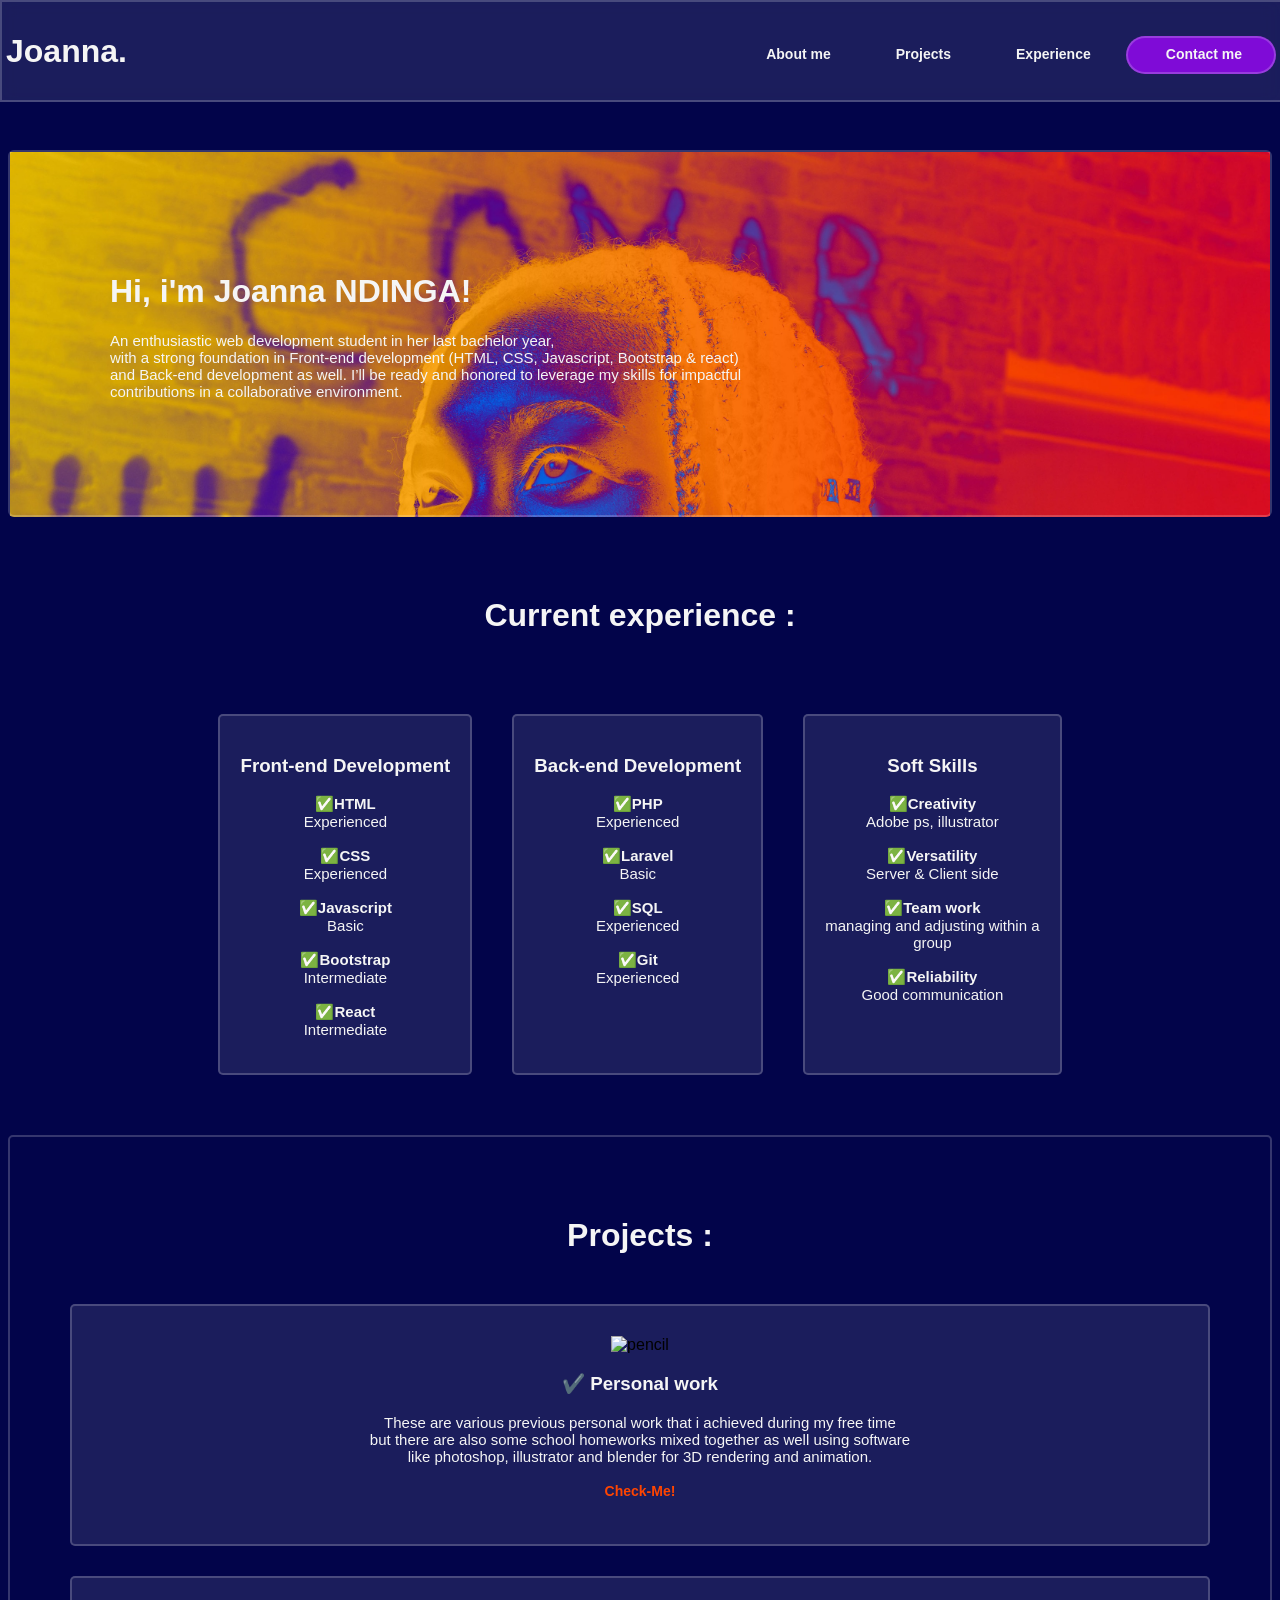
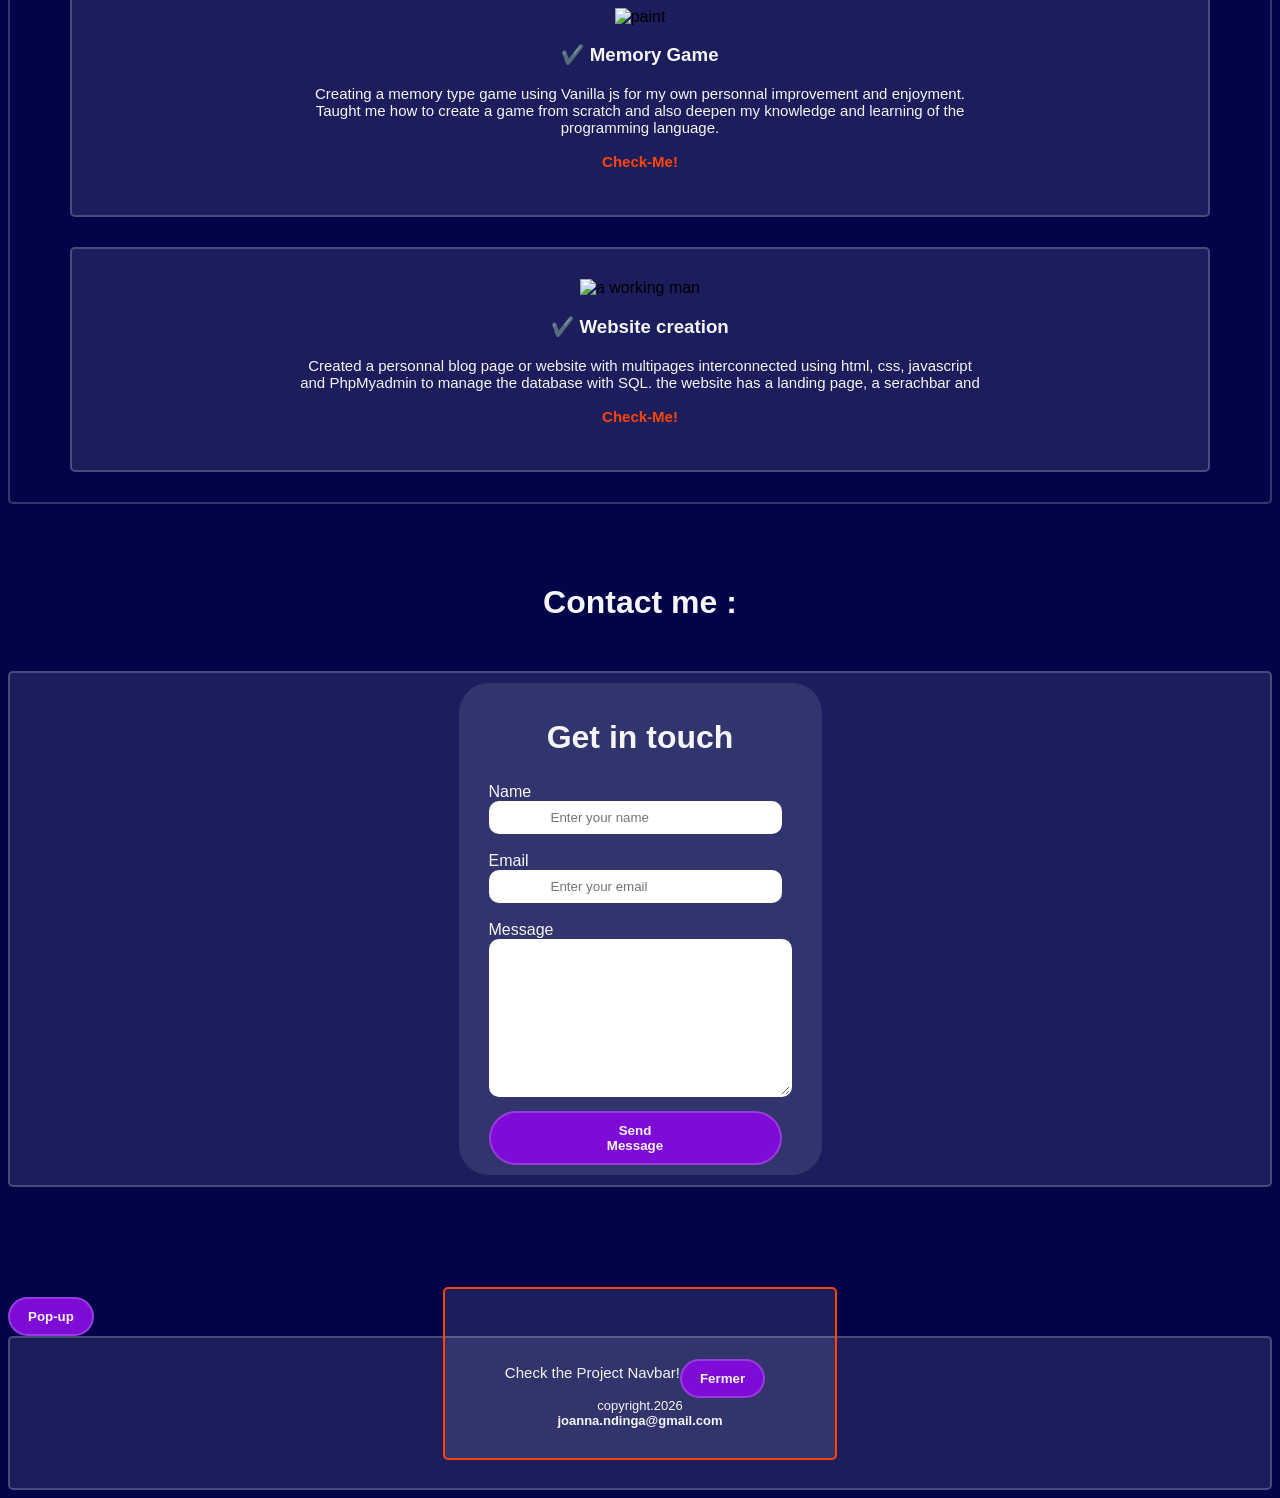
==== index.html @ c95861ff "new few changes" ====
<!DOCTYPE html>
<html>

<head>
<title>Portfolio</title>
<link rel="stylesheet" href="style.css">
<meta charset="UTF-8" />
<link href="styles.css" rel="stylesheet">
<link rel="icon" href="/images/favicon.png">
<meta name="viewport" content="width=device-width, initial-scale=1">
</head>

<body>
<script src="script.js"></script>

<header id="profil">
<section>
<h1><strong>Joanna.</strong><h1>

</section>
<nav class="topmenu">
<a href="#about-me" class="nav-link">About me</a>


<a href="/projects.html" class="nav-link">Projects</a>


<a href="#skills" class="nav-link">Experience</a>

<button><a href="#recommendation" class="nav-link">Contact me</a></button>
</nav>
</header>

<main id="about-me">
<h1>Hi, i'm Joanna <strong>NDINGA</strong>!</h1>
<p>An enthusiastic web development student in her last bachelor year,<br>
with a strong foundation in Front-end development (HTML, CSS, Javascript, Bootstrap & react)<br>
and Back-end development as well. I’ll be ready and honored to leverage my skills for impactful<br>
contributions in a collaborative environment.
</p>
</main>

<h2>Current experience :</h2>
<div id="skills">
<section class="skills-tag">
<h3>Front-end Development</h3>
<p>
    <span>✅<strong>HTML</strong></span><br>Experienced<br>
    <br><span>✅<strong>CSS</strong></span><br>Experienced<br>
    <br><span>✅<strong>Javascript</strong></span><br>Basic<br>
    <br><span>✅<strong>Bootstrap</strong></span><br>Intermediate<br>
    <br><span>✅<strong>React</strong></span><br>Intermediate
</p>
</section>

<section class="skills-tag">
<h3>Back-end Development</h3>
<p>
    <span>✅<strong>PHP</strong></span><br>Experienced<br>
    <br><span>✅<strong>Laravel</strong></span><br>Basic<br>
    <br><span>✅<strong>SQL</strong></span><br>Experienced<br>
    <br><span>✅<strong>Git</strong></span><br>Experienced
</p>
</section>

<section id="skills-tag" class="skills-tag">
    <h3>Soft Skills</h3>
    <p>
        <span>✅<strong>Creativity</strong></span><br>Adobe ps, illustrator<br>
        <br><span>✅<strong>Versatility</strong></span><br>Server & Client side<br>
        <br><span>✅<strong>Team work</strong></span><br>managing and adjusting within a<br> group<br>
        <br><span>✅<strong>Reliability</strong></span><br>Good communication
    </p>
</section>
</div>

<div id="projects">
<h2>Projects :</h2>
<section class="cards">
    <div class="front"></div>
<img src="https://img.icons8.com/?size=100&id=103819&format=png&color=000000" alt="pencil">
<h3>✔️ Personal work</h3>
<p>These are various previous personal work that i achieved during my free time<br>
but there are also some school homeworks mixed together as well using software<br>
like photoshop, illustrator and blender for 3D rendering and animation.<br>
<br><a href="projects.html"><span style="color: orangered; font-weight: bold;">Check-Me!</span></a></p>
</section>

<section class="cards">
    <div class="front"></div>
<img src="https://img.icons8.com/?size=100&id=43435&format=png&color=000000" alt="paint">
<h3>✔️ Memory Game</h3>
<p>Creating a memory type game using Vanilla js for my own personnal improvement and enjoyment.<br>
Taught me how to create a game from scratch and also deepen my knowledge and learning of the<br>
programming language.<br>
<br><span style="color: orangered; font-weight: bold;">Check-Me!</span></p>
</section>

<section class="cards">
    <div class="front"></div>
<img src="https://img.icons8.com/?size=100&id=104115&format=png&color=000000" alt="a working man">
<h3>✔️ Website creation</h3>
<p>Created a personnal blog page or website with multipages interconnected using html, css, javascript<br>
and PhpMyadmin to manage the database with SQL. the website has a landing page, a serachbar and<br>
<br><span style="color: orangered; font-weight: bold;">Check-Me!</span></p>
</section>
</div>


<h2>Contact me :</h2>
<div id="recommendation">
<section class="recommendation-tag">
    <form method="POST" action=" https://formsubmit.co/joanna.ndinga@gmail.com">
         <h1>Get in touch</h1>
                <label class="label-1">Name</label><br>
                <input type="text" class="personal-info" name="personal-info" placeholder="Enter your name"
                required><br>
            
                <br><label class="label-1">Email </label><br>
                <input type="email" class="personal-info" name="personal-info" placeholder="Enter your email"
                required><br>
                <br>
                <label class="label-2">Message </label><br>
                <textarea id="text" cols="35" rows="10"></textarea>
                <br><button type="submit" class="btn">Send Message</button>
    </form>
</section>
</div>

<script src="script.js"></script>
<dialog id="recommend_btn">
<p>Check the Project Navbar!</p>
<button onclick="document.getElementById('recommend_btn').remove()">Fermer</button>
</dialog>
<button onclick="document.getElementById('recommend_btn').showModal()">Pop-up</button>
    </div>
</div>

<script src="script.js"></script>

    <footer>copyright.2026<br><strong>joanna.ndinga@gmail.com</strong></footer>
</body>
</html>
---- styles.css ----
/* Your styles here */

#profil {
  position:fixed;
  top: 0;
  left: 0;
  width: 100%;
  padding: 4px;
  display: flex;
  justify-content: space-between;
  align-items: center;
  z-index: 100;
  background-color: rgba(255, 255, 255, .1);
  border: 2px solid rgba(255, 255, 255, .2);
  font-family: "Quicksand", sans-serif;
  backdrop-filter: blur(8px);
}


button {
  border: none;
  border-radius: 8px;
  padding: 10px;
  background-color:  rgb(127, 11, 215);
  margin-right: 10px;
  transition: ease 1s;
}

button:hover {
  transform: scale(1.01);
  background-color: rgba(255, 255, 255, .1);
  border: 2px solid rgba(255, 255, 255, .2);
  color: orangered;
}

body {
  background-color: #02044a;
  box-sizing: border-box;
}

.topmenu {
  font-size: 18px;
  color: whitesmoke;
  text-decoration: none;
  margin-left: 35px;
  border-bottom: 2px solid transparent;
  box-sizing: border-box;
}

.topmenu button {
  padding: 8px 2px 10px 8px;
}

a {
  text-decoration: none;
  color: whitesmoke;
  font-weight: bold;
  font-family: "Quicksand", sans-serif;
  font-size: 14px;
  padding: 8px 30px 8px 30px;
  transition: ease-in 1s;
}

a:hover {
  color: orangered;
  text-decoration: none;
  font-weight: bold;
  transform: scale(1.05);
}

#header-img {
  padding-left: 5px;
  margin-bottom: -110px;
}

#about-me {
  color: whitesmoke;
  background-image: url(profile_image.jpeg);
  background-position: top center;
  background-repeat: no-repeat;
  background-size:cover;
  position: relative;
  border: 2px solid rgba(255, 255, 255, .2);
  padding: 100px;
  margin-top: 150px;
  border-radius: 6px;
  transition: ease 1s;
  box-sizing: border-box;
}

#about-me:hover {
  transform: scale(1.01);
  background-color:  rgba(255, 255, 255, .1);
  border: 1px solid white ;
}


h1 {
  font-family:"Quicksand", sans-serif;
  font-size: 32px;
  color: whitesmoke;
}

h2 {
  margin-top: 80px;
  margin-bottom: 50px;
  font-family:"Quicksand", sans-serif;
  font-size: 32px;
  text-align: center;
  color: whitesmoke;
}

p {
  font-family:"Quicksand", sans-serif;
  color: whitesmoke;
  font-size: 15px;
}


#recommendation {
  background-color: rgba(255, 255, 255, .1);
  border: 2px solid rgba(255, 255, 255, .2);
  border-radius: 5px;
  display: flex;
  justify-content: center;
  margin-bottom: 100px;
}

.recommendation-tag {
  justify-content: center;
  align-items: center;
  color: whitesmoke;
  background-color:  rgba(255, 255, 255, .1);
  padding: 10px 30px 10px 30px;
  margin: 10px 700px 10px 700px;
  border-radius: 30px;
  font-family: "Quicksand", sans-serif;
  transition: ease 1s;
}

.recommendation-tag:hover {
  transform: scale(1.01);
  background-color: rgba(255, 255, 255, .1);
  border: 1px solid orangered;
  backdrop-filter: blur(8px);
}

.recommendation-tag h1 {
  text-align: center;
}

.personal-info {
  border-radius: 10px;
  border:2px solid rgba(255, 255, 255, .2);
  padding: 7px 60px 7px 60px;
}

.personal-info:focus {
  background-color: plum;
}

#text {
  border:2px solid rgba(255, 255, 255, .2);
  border-radius: 10px;
}

#text:focus {
  background-color: plum;
}


.btn {
  border-radius: 30px;
  border:2px solid rgba(255, 255, 255, .2);
  padding: 10px 100px 10px 100px;
  margin-top: 10px;
  color: whitesmoke;
  font-weight: bold;
  background-color:  rgb(127, 11, 215);
  transition: ease-in 1s;
}

.btn:hover {
  cursor: pointer;
  transform: scale(1.01);
  background-color: rgba(255, 255, 255, .1);
  border: 2px solid rgba(255, 255, 255, .2);
  color: orangered;
}

.btn-select {
  margin: 50px 0 50px 0;
}


.recommendation-tag p {
  color: whitesmoke;
  font-family: "Quicksand", sans-serif;
  font-size: 14px;
}

#projects.cards {
  display: flex;
  font-family:"Quicksand", sans-serif;
  color: whitesmoke;
  font-size: 26px;
  margin-top: 10px;
  margin-bottom: 10px;
  font-weight: bold;
  text-align: center;
  text-decoration: underline 1px solid orangered;
}

.cards {
  background-color: rgba(255, 255, 255, .1);
  border: 2px solid rgba(255, 255, 255, .2);
  flex-wrap: wrap;
  justify-content: center;
  border-radius: 5px;
  padding: 30px 30px 30px 30px;
  margin: 30px 60px 30px 60px;
  transition: ease 1s;
}


.cards:hover {
  cursor: pointer;
  transform: scale(1.03);
  border: 1px solid orangered;
}


@media screen and (max-width: 700px) {
  .container, .top-menu, #about-me, #skills, #projects, footer {   
    flex-direction: wrap;
    box-sizing: border-box;
  }
}

@keyframes appear {
  from {
    opacity: 0;
    scale: 0.5;
  }
  to {
    opacity: 1;
    scale: 1;
  }
}

.view, .block {
  box-sizing: border-box;
}

#temp {
  text-align: center;
  background-color: rgba(255, 255, 255, .1);
  border: 1px solid rgba(255, 255, 255, .2);
  border-radius: 5px;
  padding: 30px;
  margin-top: auto;
}

.block {
  animation: appear 5s linear;
  animation-timeline: view();
  animation-range: entry 0% cover 40%;
  margin: 100px;
  padding: 5px;
}

#submit {
  border-radius: 5px;
  border: none;
  background-color: salmon;
  padding: 4px 20px 4px 20px;
  color: whitesmoke;
  font-weight: bold;
  margin: 20px 50px 20px 320px;
}

#submit:hover {
  background-color: #c299ff;
  cursor: pointer;
  border: 1px solid red;
  transform: scale(1.01);
  box-shadow: 1px 1px 6px 2px orangered;
  color: purple;
}

#projects {
  text-align: center;
  border: 2px solid rgba(255, 255, 255, .2);
  border-radius: 5px;
  margin-top: 30px;
  margin-bottom: 30px;
  font-family: "Quicksand", sans-serif;
}

#projects p {
  color: whitesmoke;
  font-size: 15px;
}

#projects h3 {
  color: whitesmoke;
}

#skills {
  display: flex;
  text-align: center;
  margin-bottom: 40px;
  margin-top: 60px;
  font-family: "Quicksand", sans-serif;
  color: whitesmoke;
  justify-content: center;
}

.skills-tag {
  flex-direction: wrap;
  justify-content: space-between;
  background-color:  rgba(255, 255, 255, .1);
  color: whitesmoke;
  font-family: "Quicksand", sans-serif;
  margin: 20px;
  padding: 20px;
  border: 2px solid rgba(255, 255, 255, .2);
  border-radius: 5px;
  transition: ease 1s;
}


.skills-tag:hover {
  cursor: pointer;
  backdrop-filter: blur(10px);
  border: 1px solid white;
  transform: scale(1.05);
  box-shadow: 3px 6px 6px 3px rgb(255, 69, 0);
}

.skills-tag h3 {
  color: whitesmoke;
  font-family: "Quicksand", sans-serif;
}

#openModal,button {
  cursor: pointer;
  border-radius: 30px;
  border:2px solid rgba(255, 255, 255, .2);
  padding: 10px 18px 10px 18px;
  margin-top: 10px;
  color: whitesmoke;
  font-weight: bold;
  background-color:  rgb(127, 11, 215);
}

#closeModal,button {
 cursor: pointer;
  border-radius: 30px;
  border:2px solid rgba(255, 255, 255, .2);
  padding: 10px 18px 10px 18px;
  margin-top: 10px;
  color: whitesmoke;
  font-weight: bold;
  background-color:  rgb(127, 11, 215);
}

.modal {
  position: fixed;
  opacity: 0;
  top: 0;
  left: 0;
  right: 0;
  bottom: 0;
  border: lightslategray;
  border-radius: 10px;
  background-color:rgba(255, 255, 255, .1);
  transition: all 0.3s ease-in-out;
  z-index: -1;
  display: flex;
  align-items: center;
  justify-content: center;
}

.inner-modal {
  text-align: center;
  color: white;
}

.modal.open {
  opacity: 1;
  z-index: 999;
}

footer {
  position: static;
  background-color: rgba(255, 255, 255, .1);
  border: 2px solid rgba(255, 255, 255, .2);
  border-radius: 5px;
  text-align: center;
  color: whitesmoke;
  font-family: "Quicksand", sans-serif;
  font-size: 13px;
  padding: 60px;
}

#recommend_btn {
  display: flex;
   position: fixed;
  justify-content: center;
  background-color: rgba(255, 255, 255, .1);
  border: 2px solid rgb(255, 69, 0);
  padding: 60px;
  border-radius: 5px;
  text-align: center;
  color: rgb(255, 69, 0);
  font-family: "Quicksand", sans-serif;
  font-size: 13px;
}

#recommend-btn p {
  color: rgb(255, 69, 0);
}
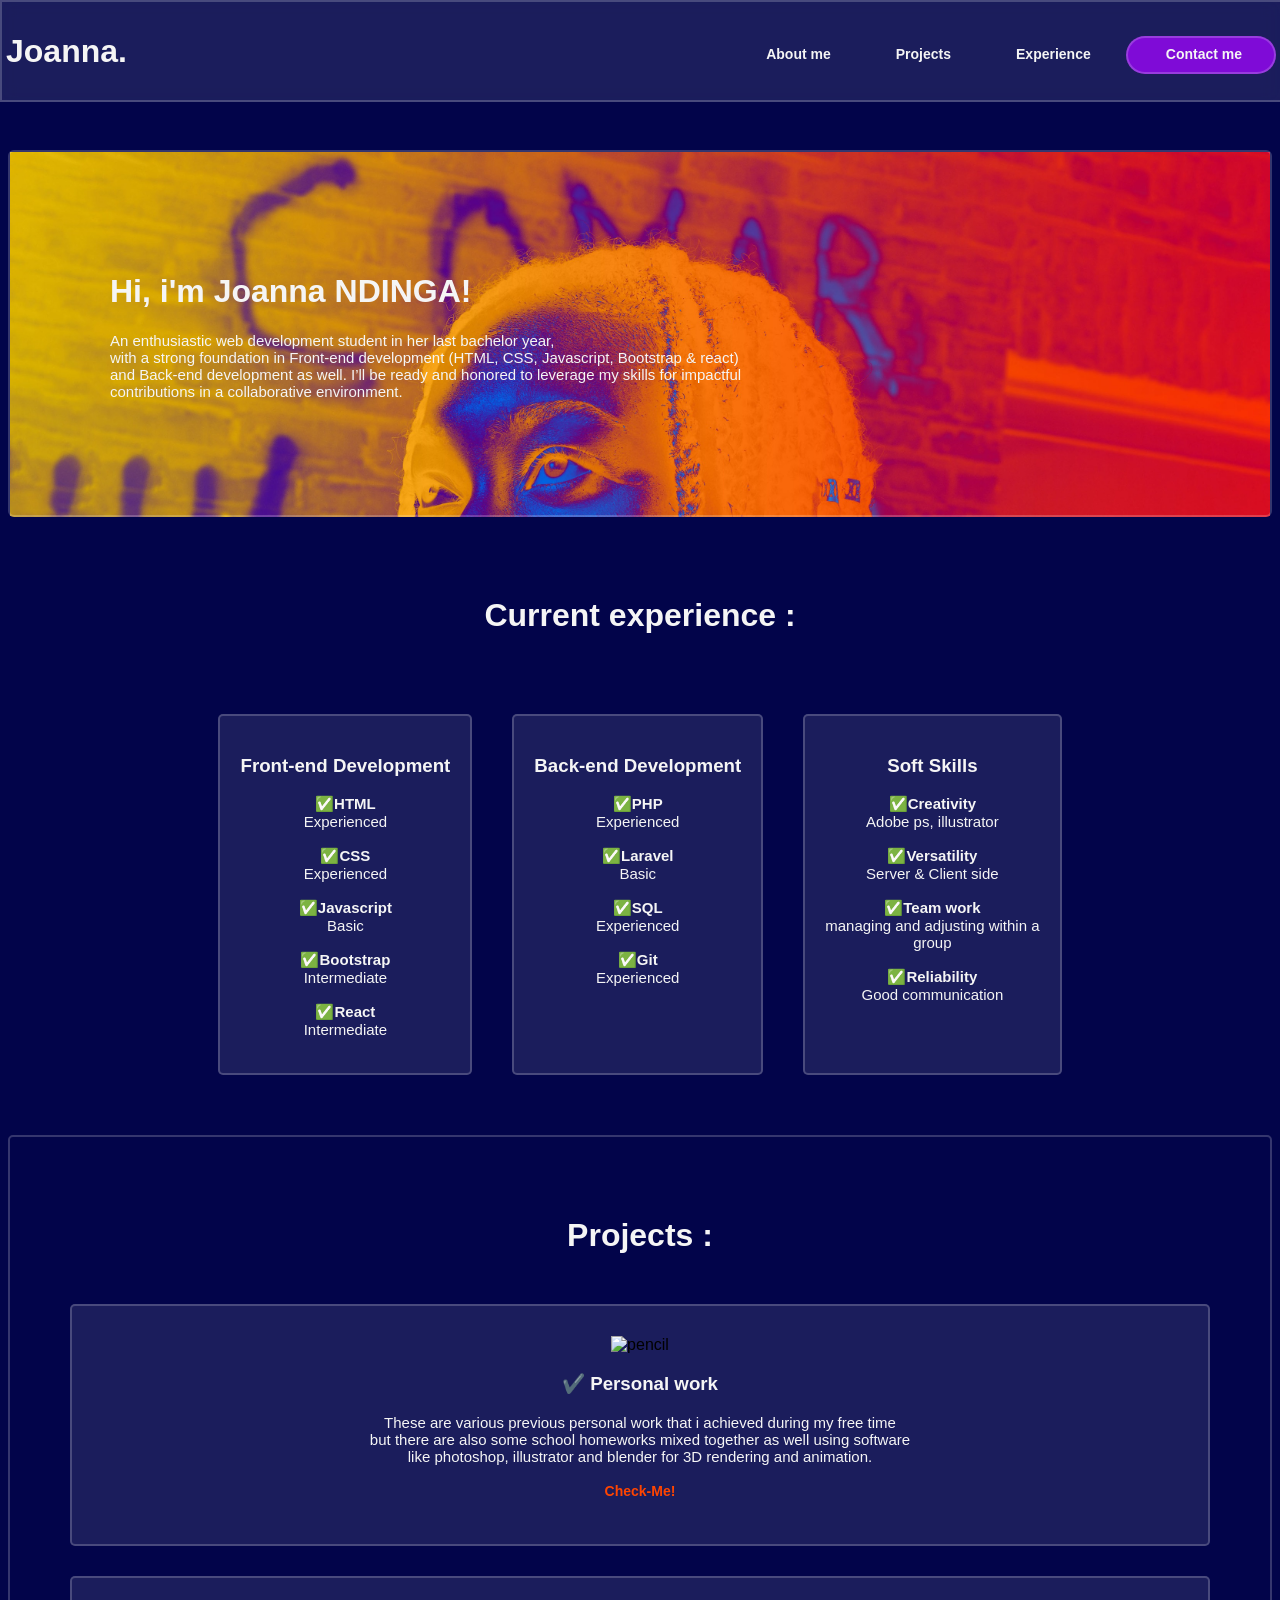
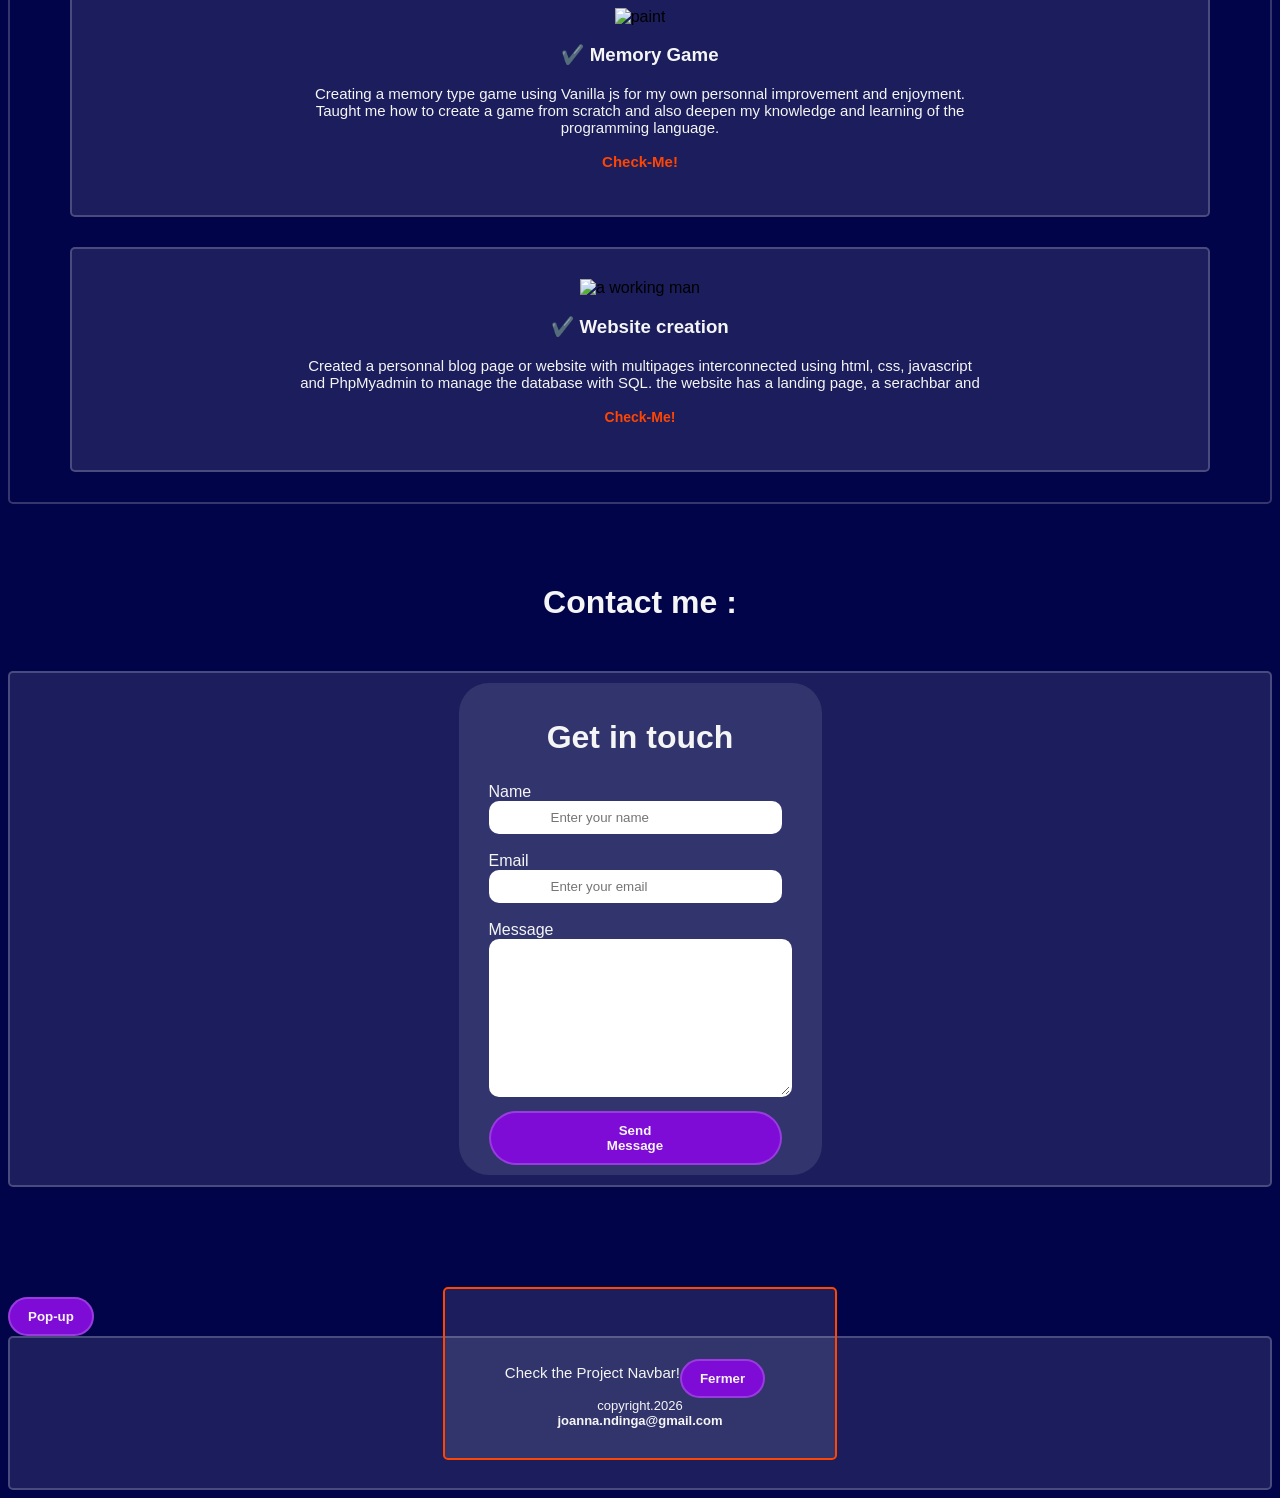
==== commit a14c11cf: "Update index.html" ====
--- a/index.html
+++ b/index.html
@@ -102,7 +102,7 @@
 <h3>✔️ Website creation</h3>
 <p>Created a personnal blog page or website with multipages interconnected using html, css, javascript<br>
 and PhpMyadmin to manage the database with SQL. the website has a landing page, a serachbar and<br>
-<br><span style="color: orangered; font-weight: bold;">Check-Me!</span></p>
+<br><a href="https://medical-website-1p76.vercel.app/"><span style="color: orangered; font-weight: bold;">Check-Me!</span></a></p>
 </section>
 </div>
 
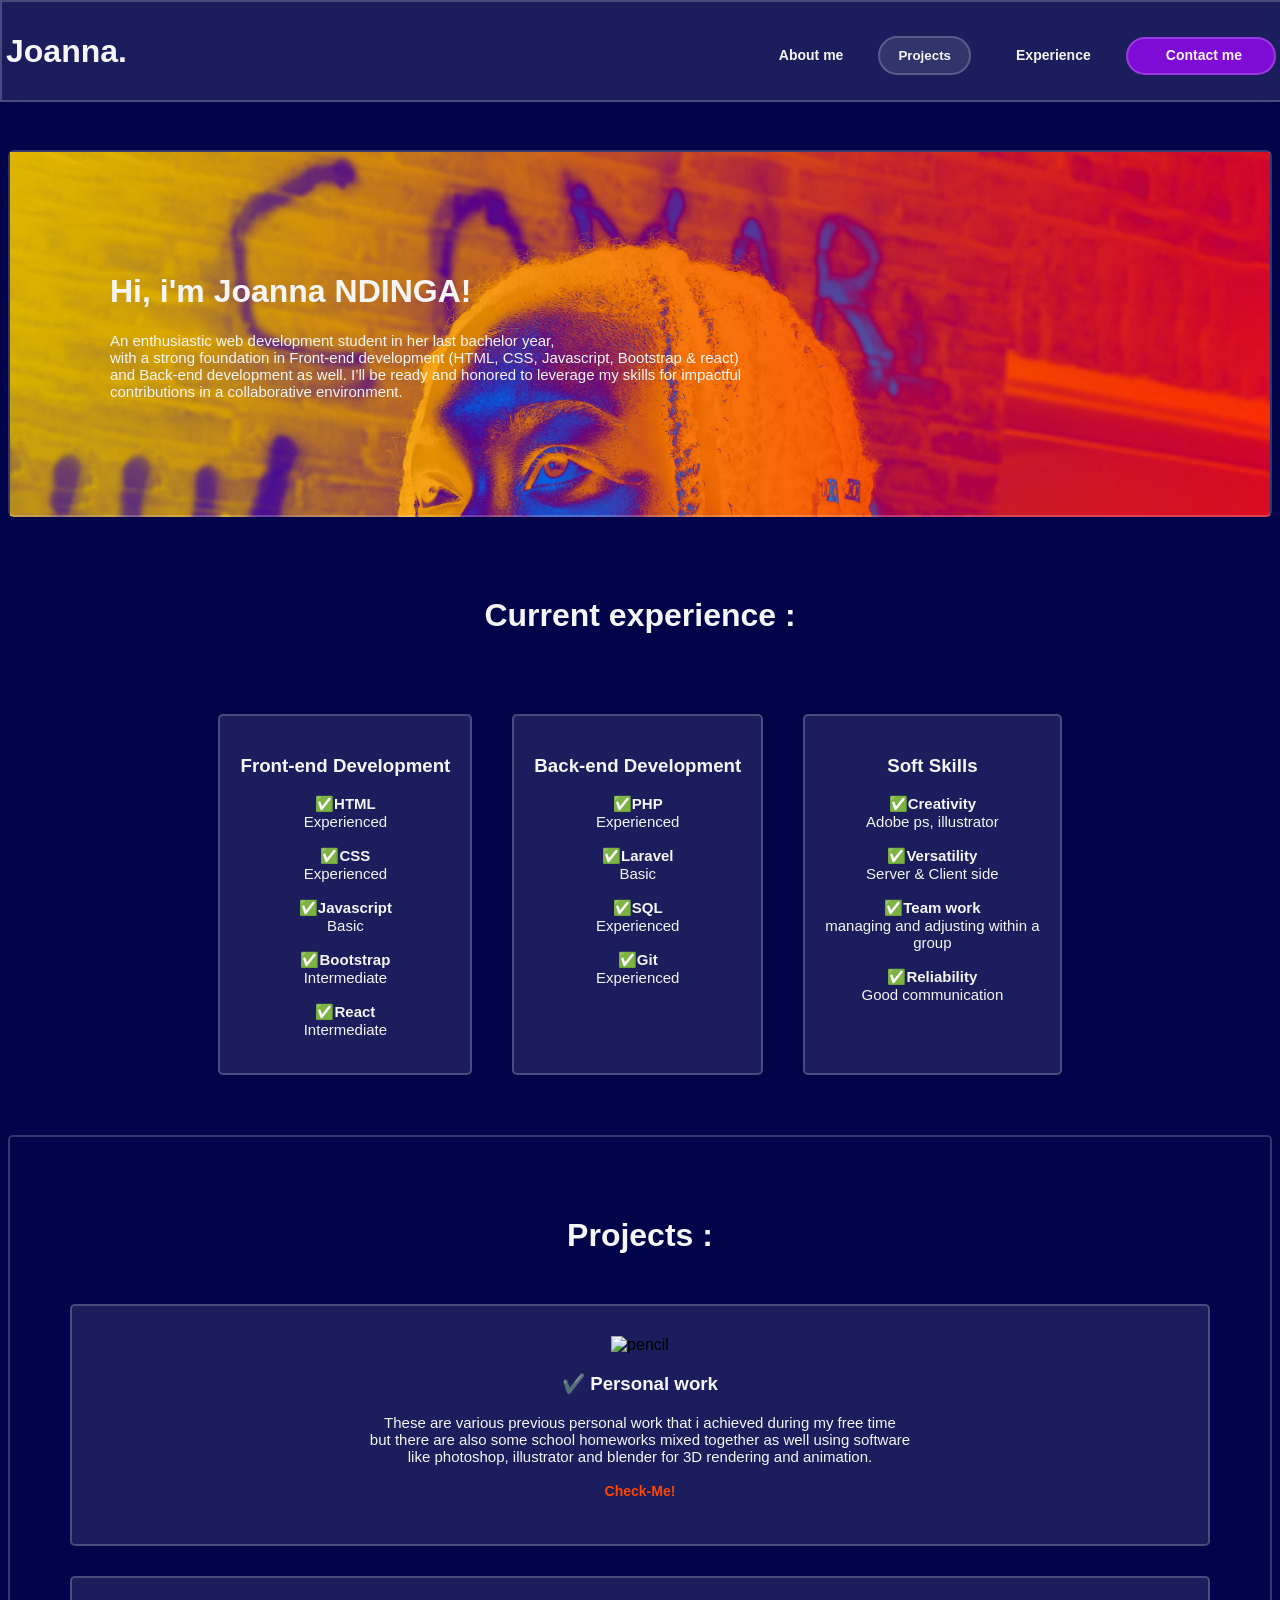
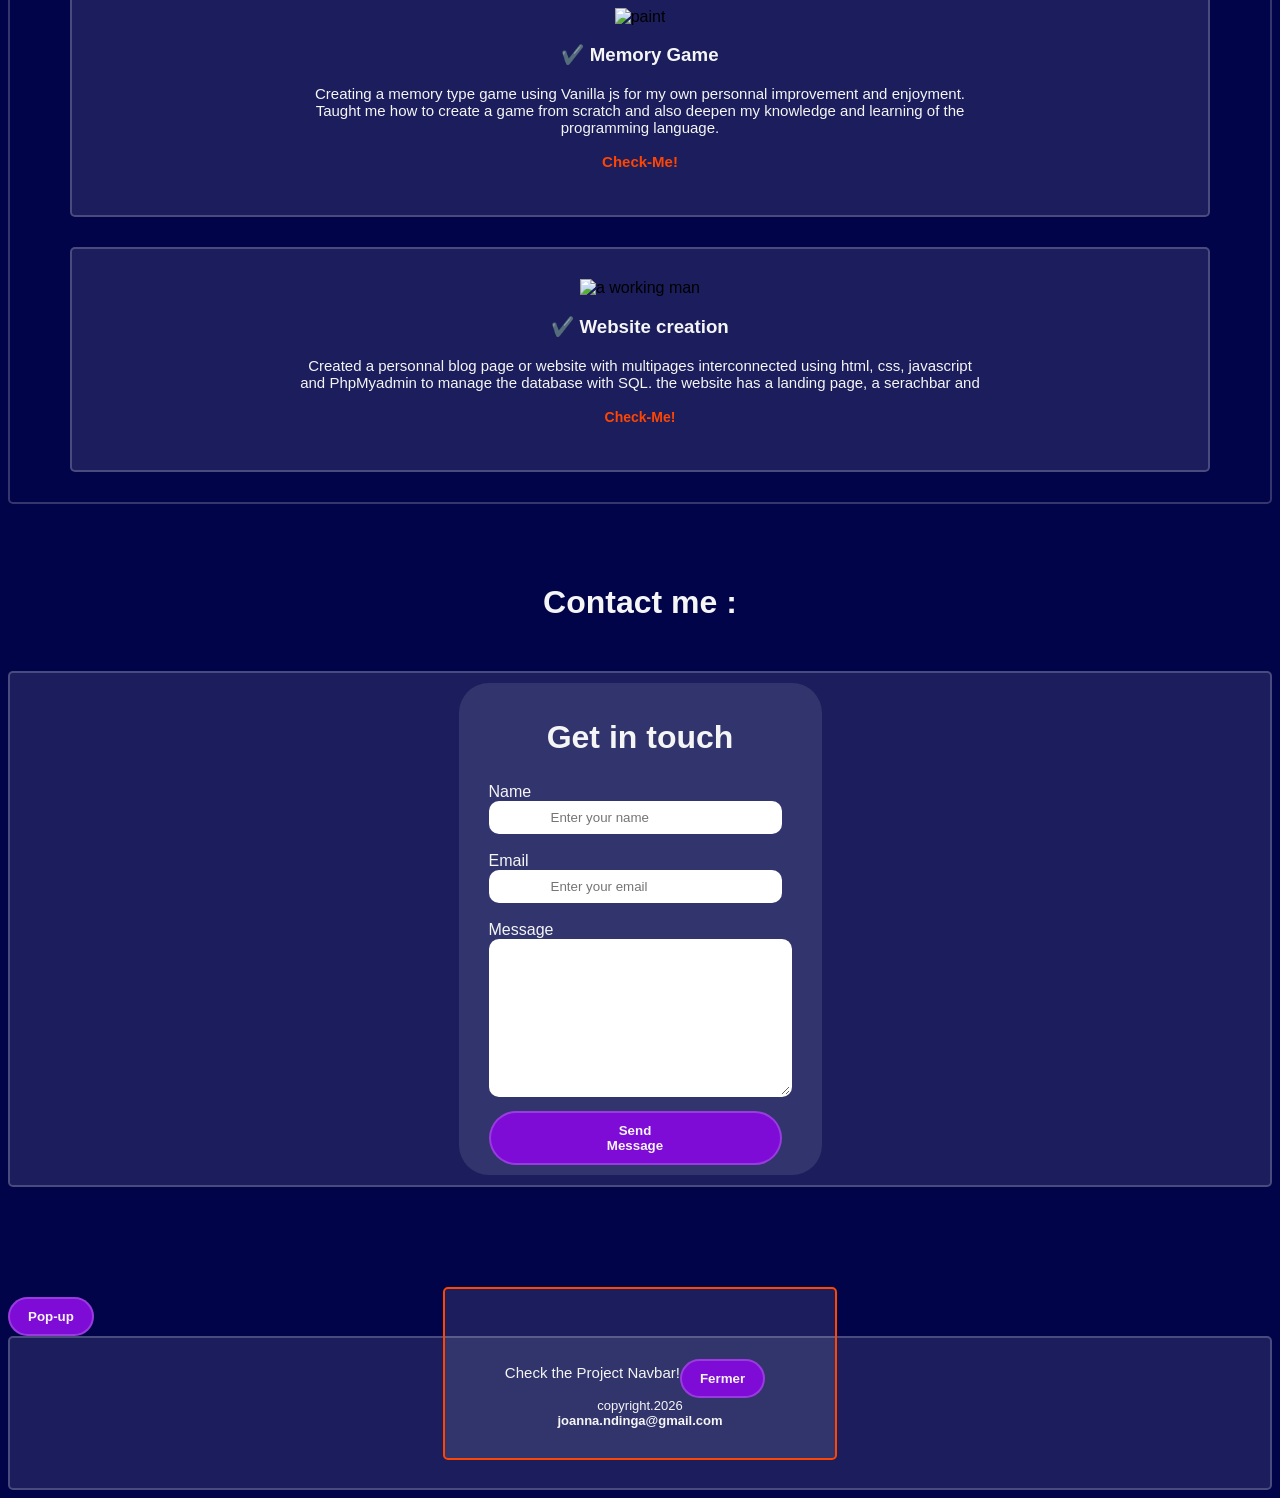
==== commit 6ab42bbe: "dropdown added" ====
--- a/index.html
+++ b/index.html
@@ -21,8 +21,13 @@
 <nav class="topmenu">
 <a href="#about-me" class="nav-link">About me</a>
 
-
-<a href="/projects.html" class="nav-link">Projects</a>
+<div class="dropdown">
+    <button class="bt">Projects</button>
+    <div class="topic">
+        <a href="/projects.html">Projects</a>
+        <a href="https://medical-website-1p76.vercel.app/">Websites</a>
+    </div>
+</div>
 
 
 <a href="#skills" class="nav-link">Experience</a>
--- a/styles.css
+++ b/styles.css
@@ -33,6 +33,50 @@
   color: orangered;
 }
 
+.dropdown {
+  display: inline-block;
+}
+
+.dropdown .bt {
+  justify-content: space-between;
+  flex-direction: wrap;
+  border-radius: 30px;
+  border:2px solid rgba(255, 255, 255, .2);
+  background-color: rgba(255, 255, 255, .1);
+  padding: 10px 18px 10px 18px;
+  color: whitesmoke;
+  font-weight: bold;
+  transition: ease-in 1s;
+}
+
+.dropdown a {
+  display: block;
+  color: whitesmoke;
+  padding: 10px 15px;
+}
+
+.dropdown .topic {
+  transform: scale(1.02);
+  display: none;
+  position: absolute;
+  background-color:  rgba(255, 255, 255, .1);
+  min-width: 100px;
+  box-shadow: 2px 2px 5px  rgba(255, 255, 255, .1);
+}
+
+.dropdown:hover .topic {
+  display: block;
+  transform: scale(1.02);
+}
+
+.dropdown:hover button {
+  background-color: rgba(255, 255, 255, .1);
+}
+
+.dropdown a:hover {
+  background-color: rgba(255, 255, 255, .1);
+}
+
 body {
   background-color: #02044a;
   box-sizing: border-box;
@@ -167,7 +211,6 @@
 #text:focus {
   background-color: plum;
 }
-
 
 .btn {
   border-radius: 30px;
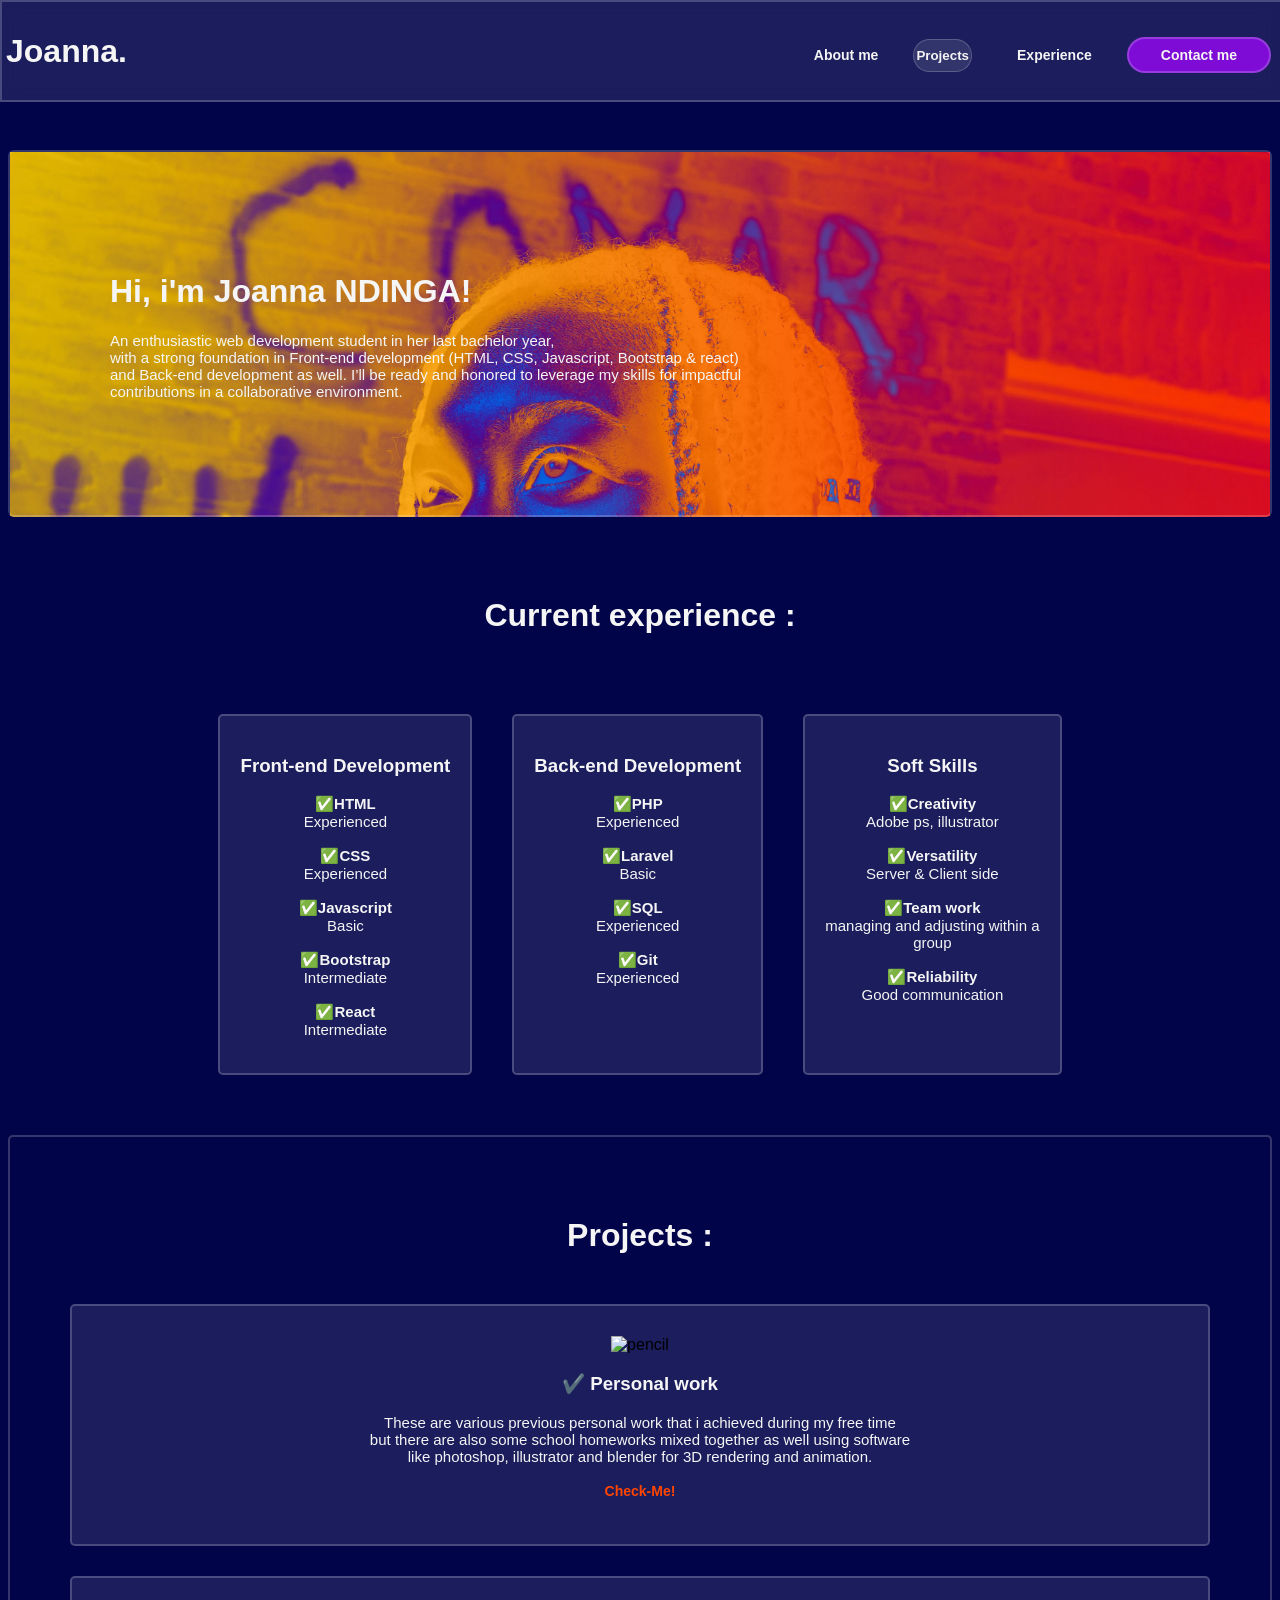
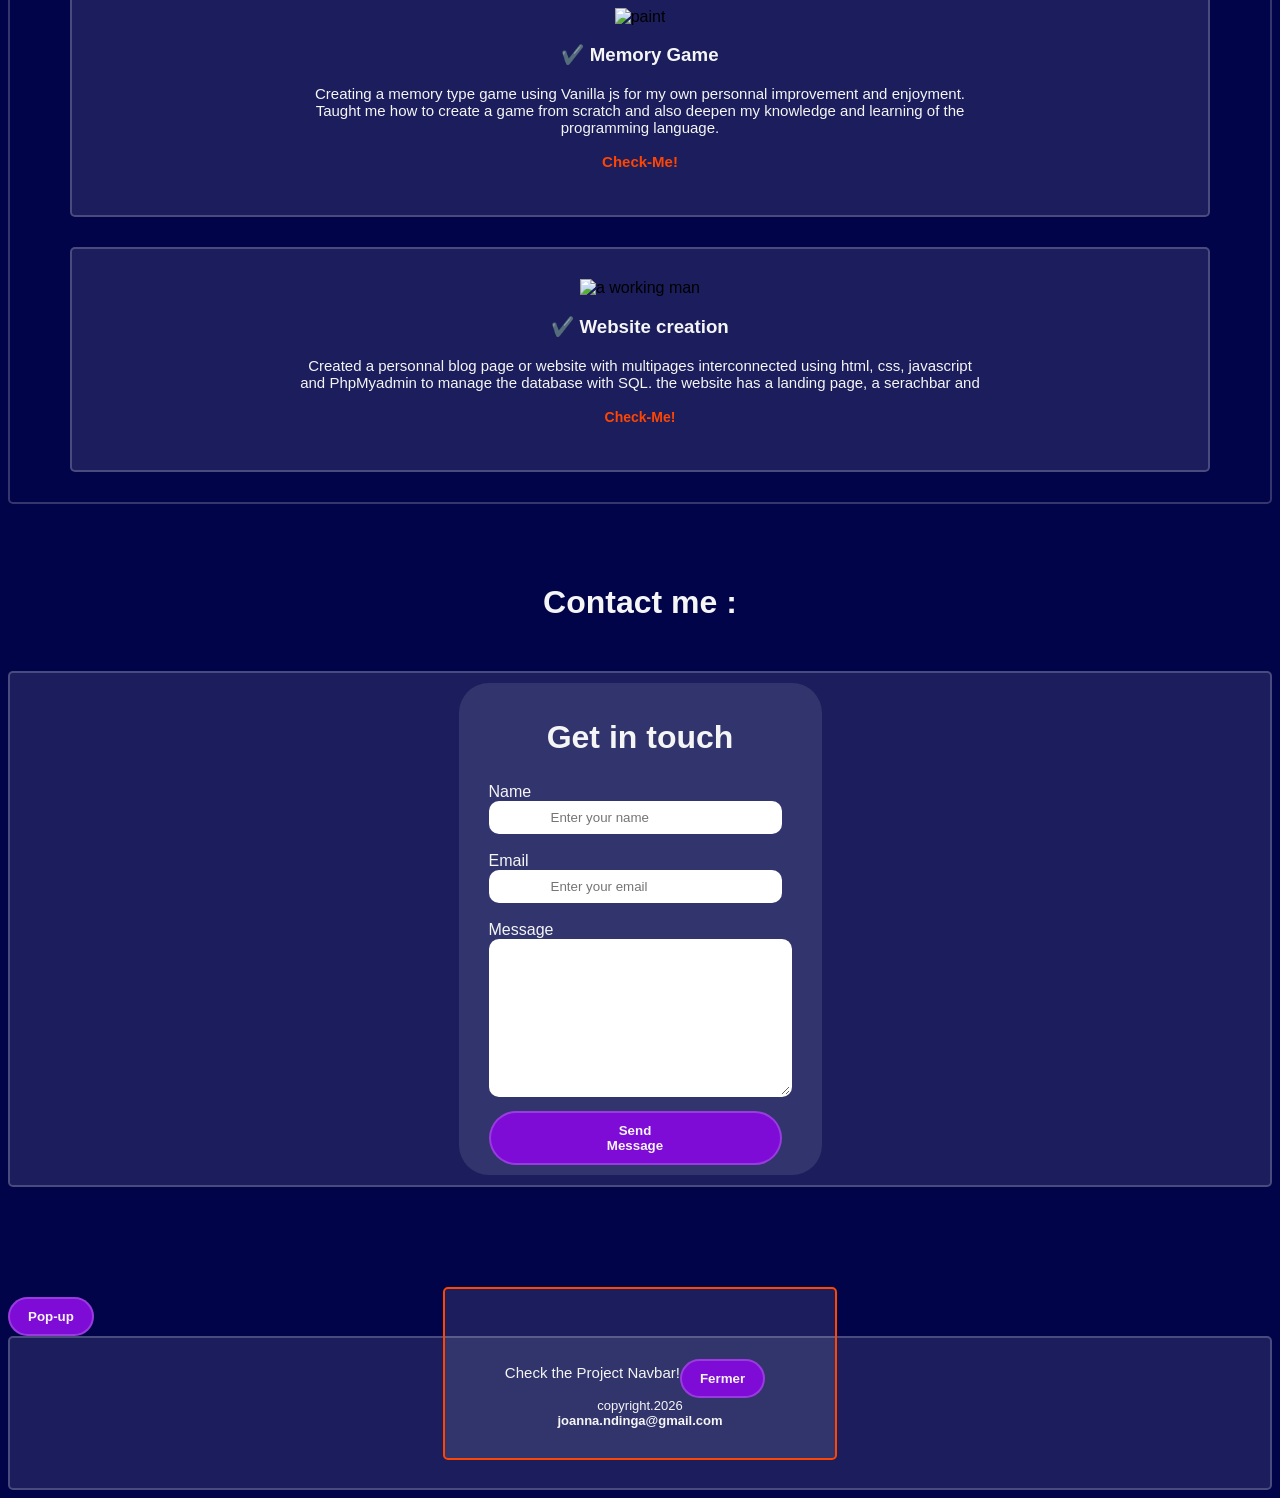
==== commit 558be4be: "Update index.html" ====
--- a/index.html
+++ b/index.html
@@ -25,7 +25,7 @@
     <button class="bt">Projects</button>
     <div class="topic">
         <a href="/projects.html">Projects</a>
-        <a href="https://medical-website-1p76.vercel.app/">Websites</a>
+        <a href="https://medical-website-1p76.vercel.app/"  target="_blank">Websites</a>
     </div>
 </div>
 
--- a/styles.css
+++ b/styles.css
@@ -38,12 +38,10 @@
 }
 
 .dropdown .bt {
-  justify-content: space-between;
   flex-direction: wrap;
   border-radius: 30px;
-  border:2px solid rgba(255, 255, 255, .2);
-  background-color: rgba(255, 255, 255, .1);
-  padding: 10px 18px 10px 18px;
+  border: 1px solid rgba(255, 255, 255, .2);
+  background-color: rgba(255, 255, 255, .1);
   color: whitesmoke;
   font-weight: bold;
   transition: ease-in 1s;
@@ -92,7 +90,7 @@
 }
 
 .topmenu button {
-  padding: 8px 2px 10px 8px;
+  padding: 8px 2px 8px 2px;
 }
 
 a {
@@ -273,12 +271,45 @@
 }
 
 
-@media screen and (max-width: 700px) {
-  .container, .top-menu, #about-me, #skills, #projects, footer {   
-    flex-direction: wrap;
+@media screen and (max-width: 940px) {
+  .container, #about-me, #projects, #skills, .skills-tag, footer, .block, 
+  .bt, button, .dropdown {   
+    flex-direction: column;
     box-sizing: border-box;
   }
 }
+
+@media screen and (max-width: 940px) {
+  .block img {
+    flex-direction: column;
+    box-sizing: border-box;
+  }
+}
+
+@media (max-width: 940px) {
+  .topmenu {
+    flex-direction: row;
+  }
+}
+
+@media (max-width: 940px) {
+  .dropdown .topic {
+    display: table-column;
+  }
+}
+
+@media (min-width: 300px) {
+  .topmenu {
+    padding: 5px;
+  }
+}
+
+@media (min-width: 300px) {
+  .block, .skills-tag {
+    box-sizing: border-box;
+  }
+}
+
 
 @keyframes appear {
   from {
@@ -463,4 +494,4 @@
 
 #recommend-btn p {
   color: rgb(255, 69, 0);
-}+}
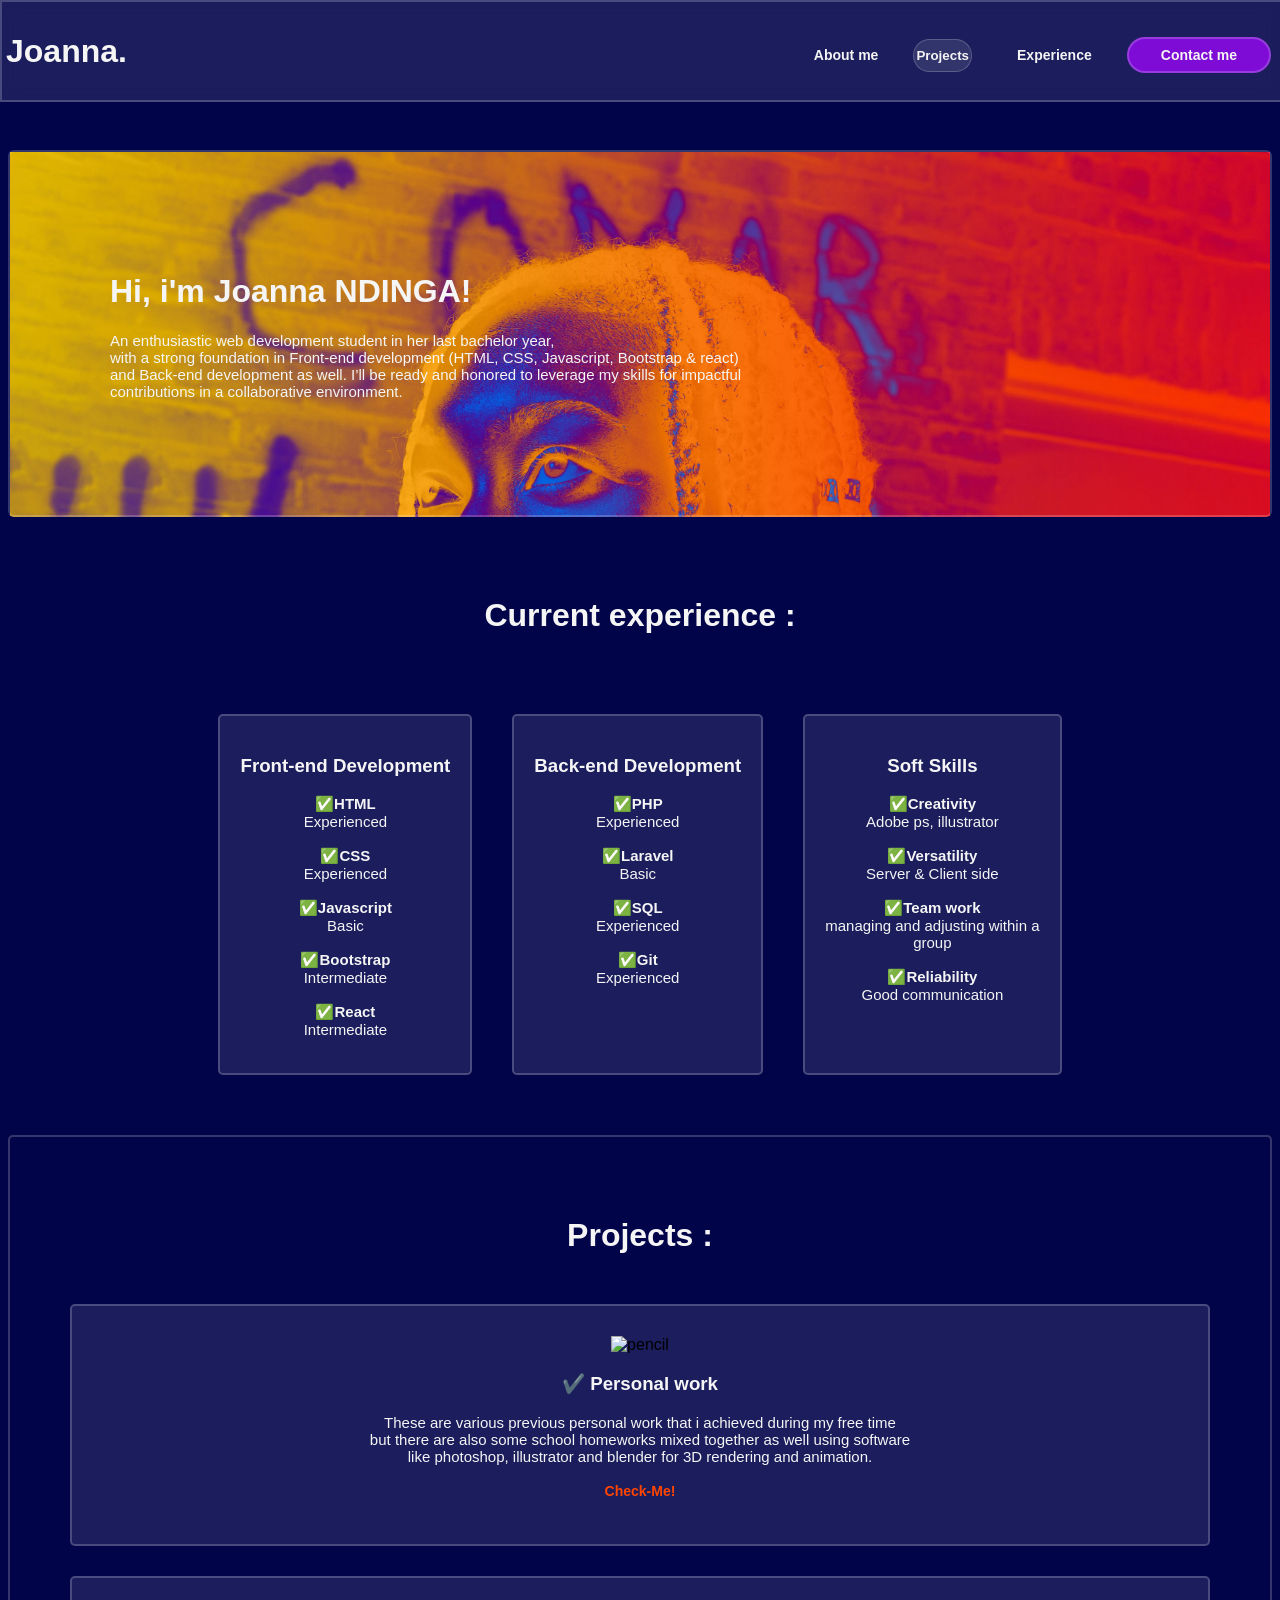
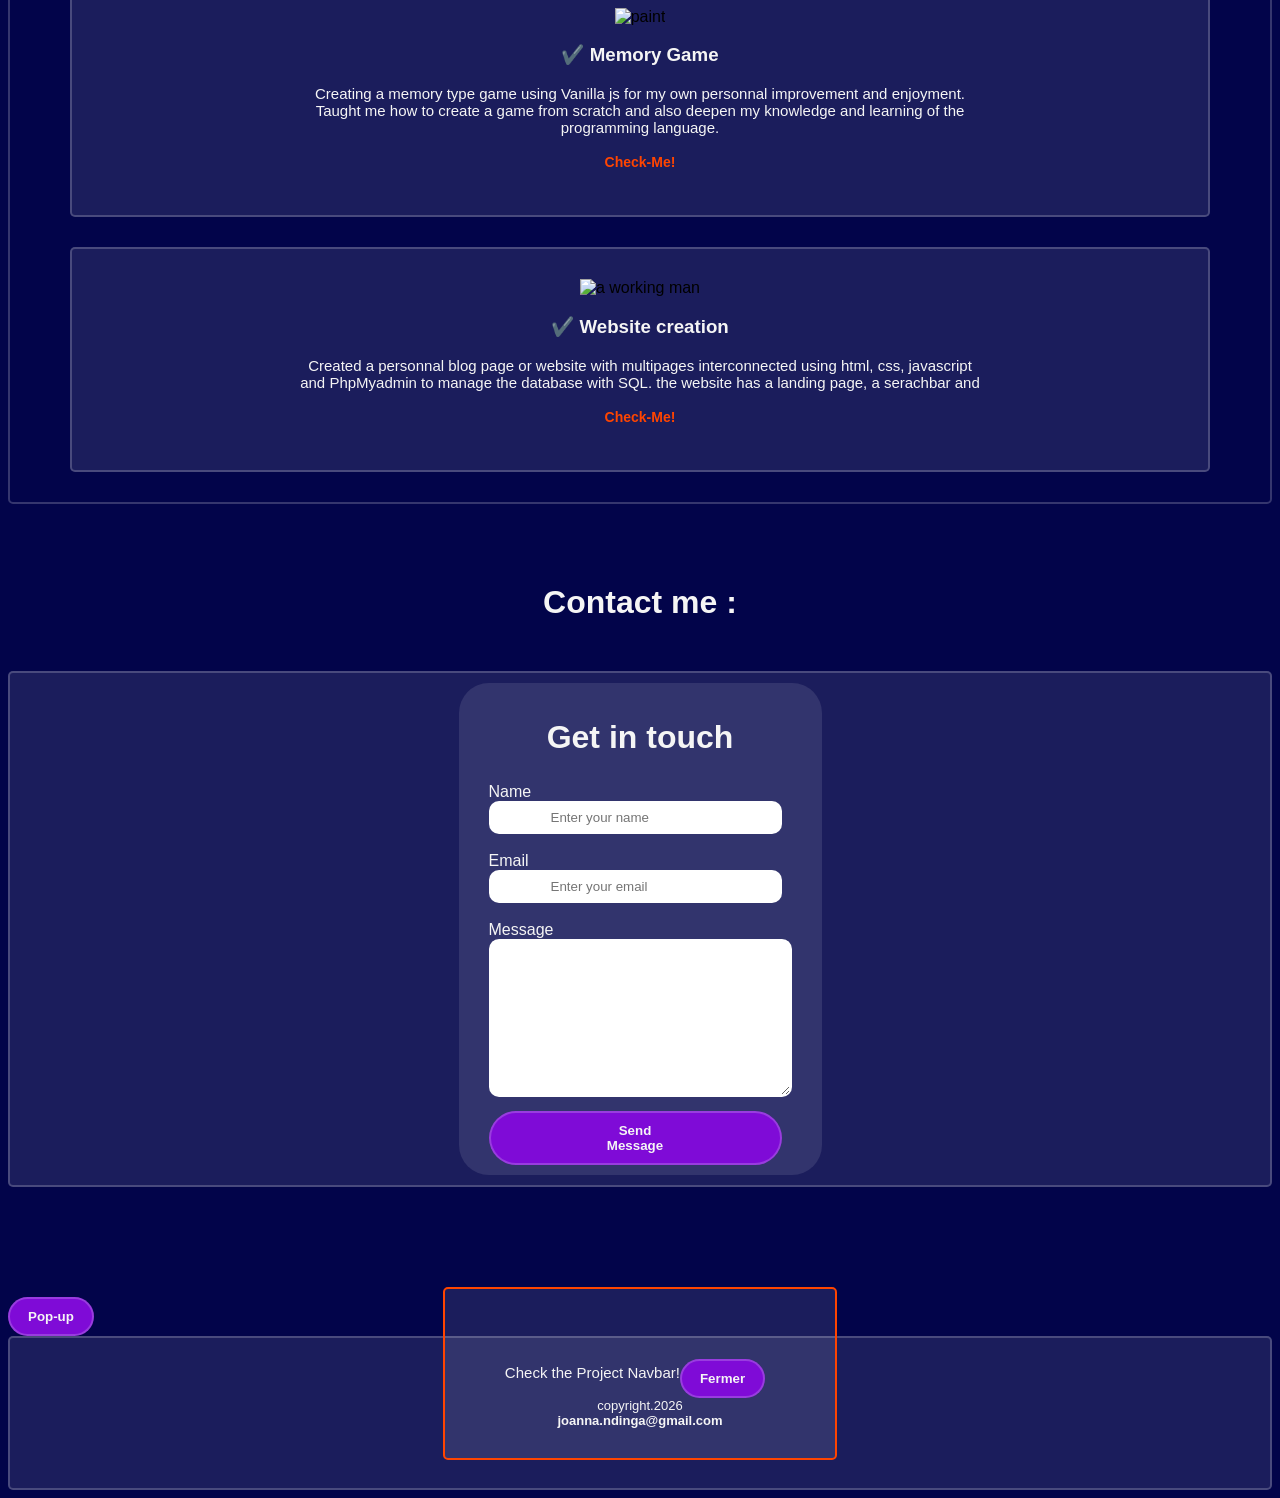
==== commit 33cc5929: "game added" ====
--- a/index.html
+++ b/index.html
@@ -25,7 +25,7 @@
     <button class="bt">Projects</button>
     <div class="topic">
         <a href="/projects.html">Projects</a>
-        <a href="https://medical-website-1p76.vercel.app/"  target="_blank">Websites</a>
+        <a href="https://medical-website-1p76.vercel.app/" target="_blank">Websites</a>
     </div>
 </div>
 
@@ -55,7 +55,7 @@
     <br><span>✅<strong>Javascript</strong></span><br>Basic<br>
     <br><span>✅<strong>Bootstrap</strong></span><br>Intermediate<br>
     <br><span>✅<strong>React</strong></span><br>Intermediate
-</p>
+</p></a>
 </section>
 
 <section class="skills-tag">
@@ -88,7 +88,7 @@
 <p>These are various previous personal work that i achieved during my free time<br>
 but there are also some school homeworks mixed together as well using software<br>
 like photoshop, illustrator and blender for 3D rendering and animation.<br>
-<br><a href="projects.html"><span style="color: orangered; font-weight: bold;">Check-Me!</span></a></p>
+<br><a href="projects.html" target="_blank"><span style="color: orangered; font-weight: bold;">Check-Me!</span></a></p>
 </section>
 
 <section class="cards">
@@ -98,7 +98,7 @@
 <p>Creating a memory type game using Vanilla js for my own personnal improvement and enjoyment.<br>
 Taught me how to create a game from scratch and also deepen my knowledge and learning of the<br>
 programming language.<br>
-<br><span style="color: orangered; font-weight: bold;">Check-Me!</span></p>
+<br><a href="https://memory-game-three-lake.vercel.app/" target="_blank"><span style="color: orangered; font-weight: bold;">Check-Me!</span></a></p>
 </section>
 
 <section class="cards">
@@ -107,7 +107,7 @@
 <h3>✔️ Website creation</h3>
 <p>Created a personnal blog page or website with multipages interconnected using html, css, javascript<br>
 and PhpMyadmin to manage the database with SQL. the website has a landing page, a serachbar and<br>
-<br><a href="https://medical-website-1p76.vercel.app/"><span style="color: orangered; font-weight: bold;">Check-Me!</span></a></p>
+<br><a href="https://medical-website-1p76.vercel.app/" target="_blank"><span style="color: orangered; font-weight: bold;">Check-Me!</span></a></p>
 </section>
 </div>
 
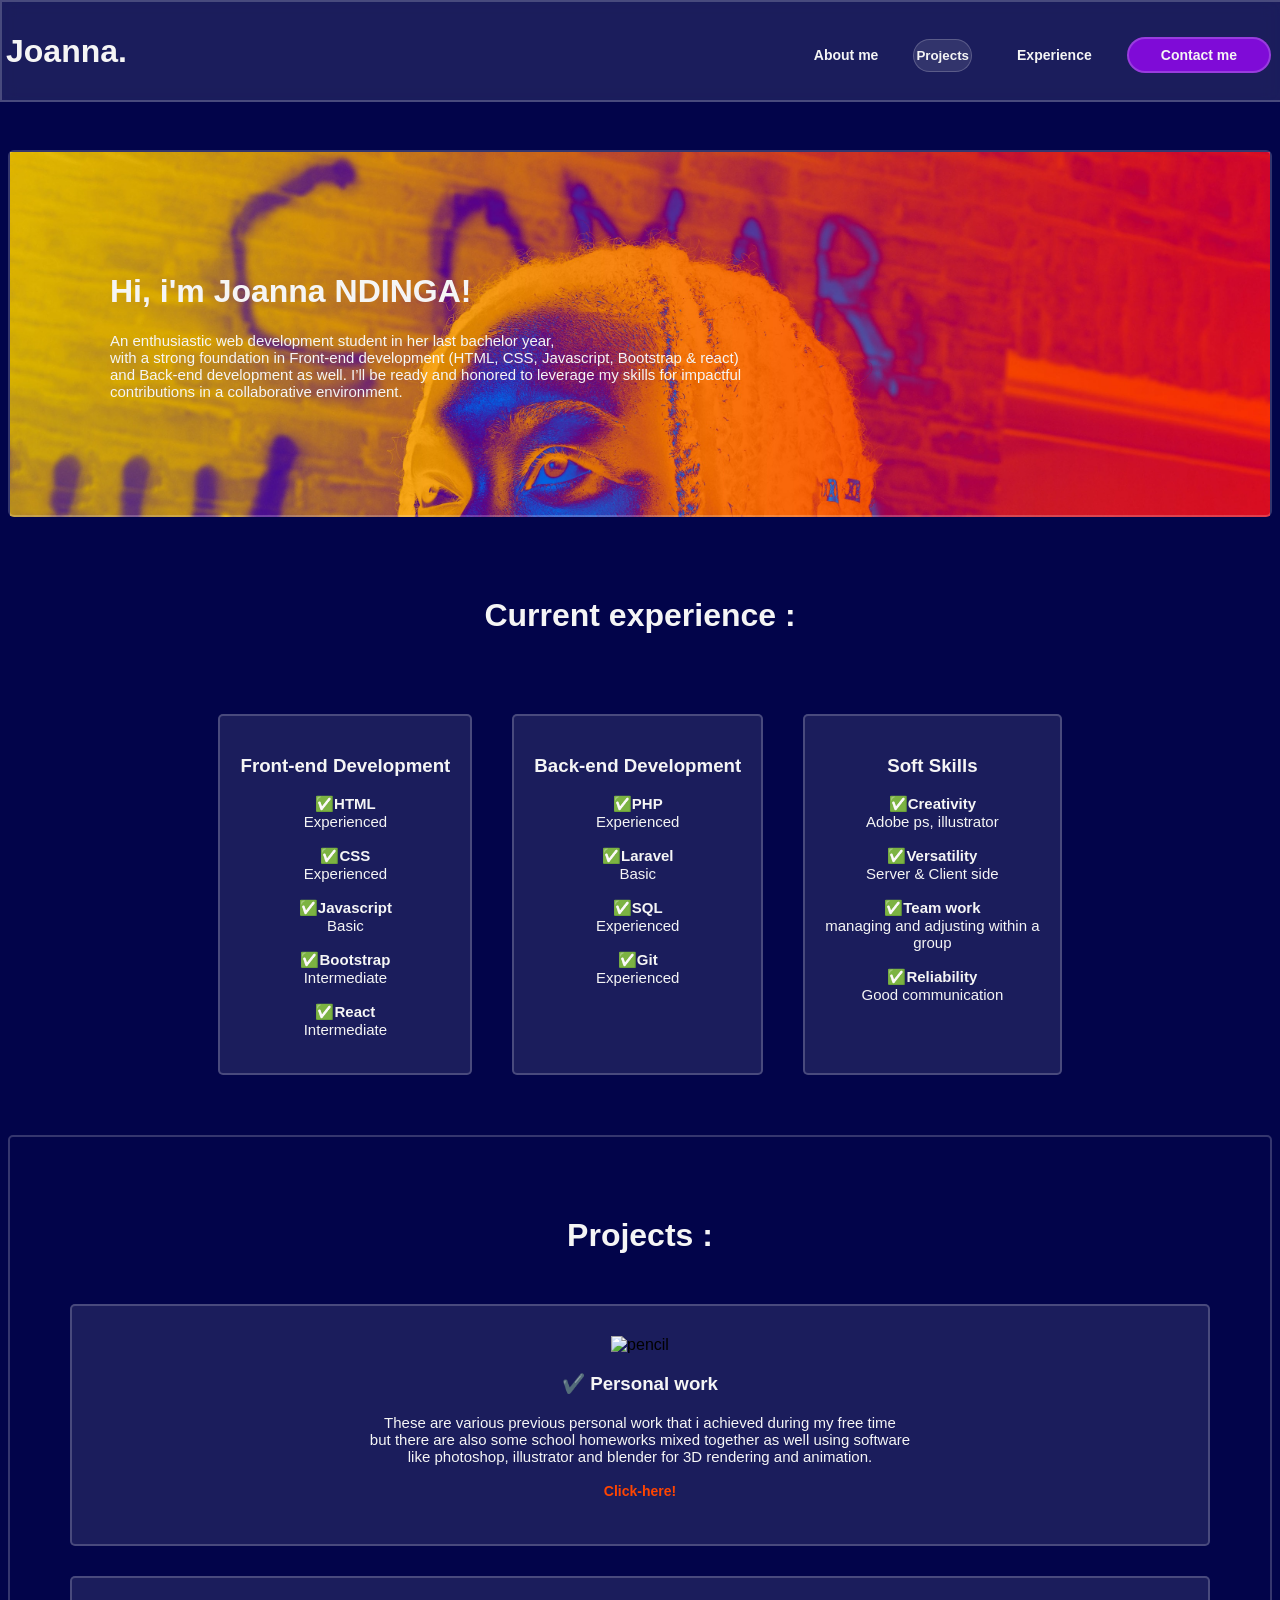
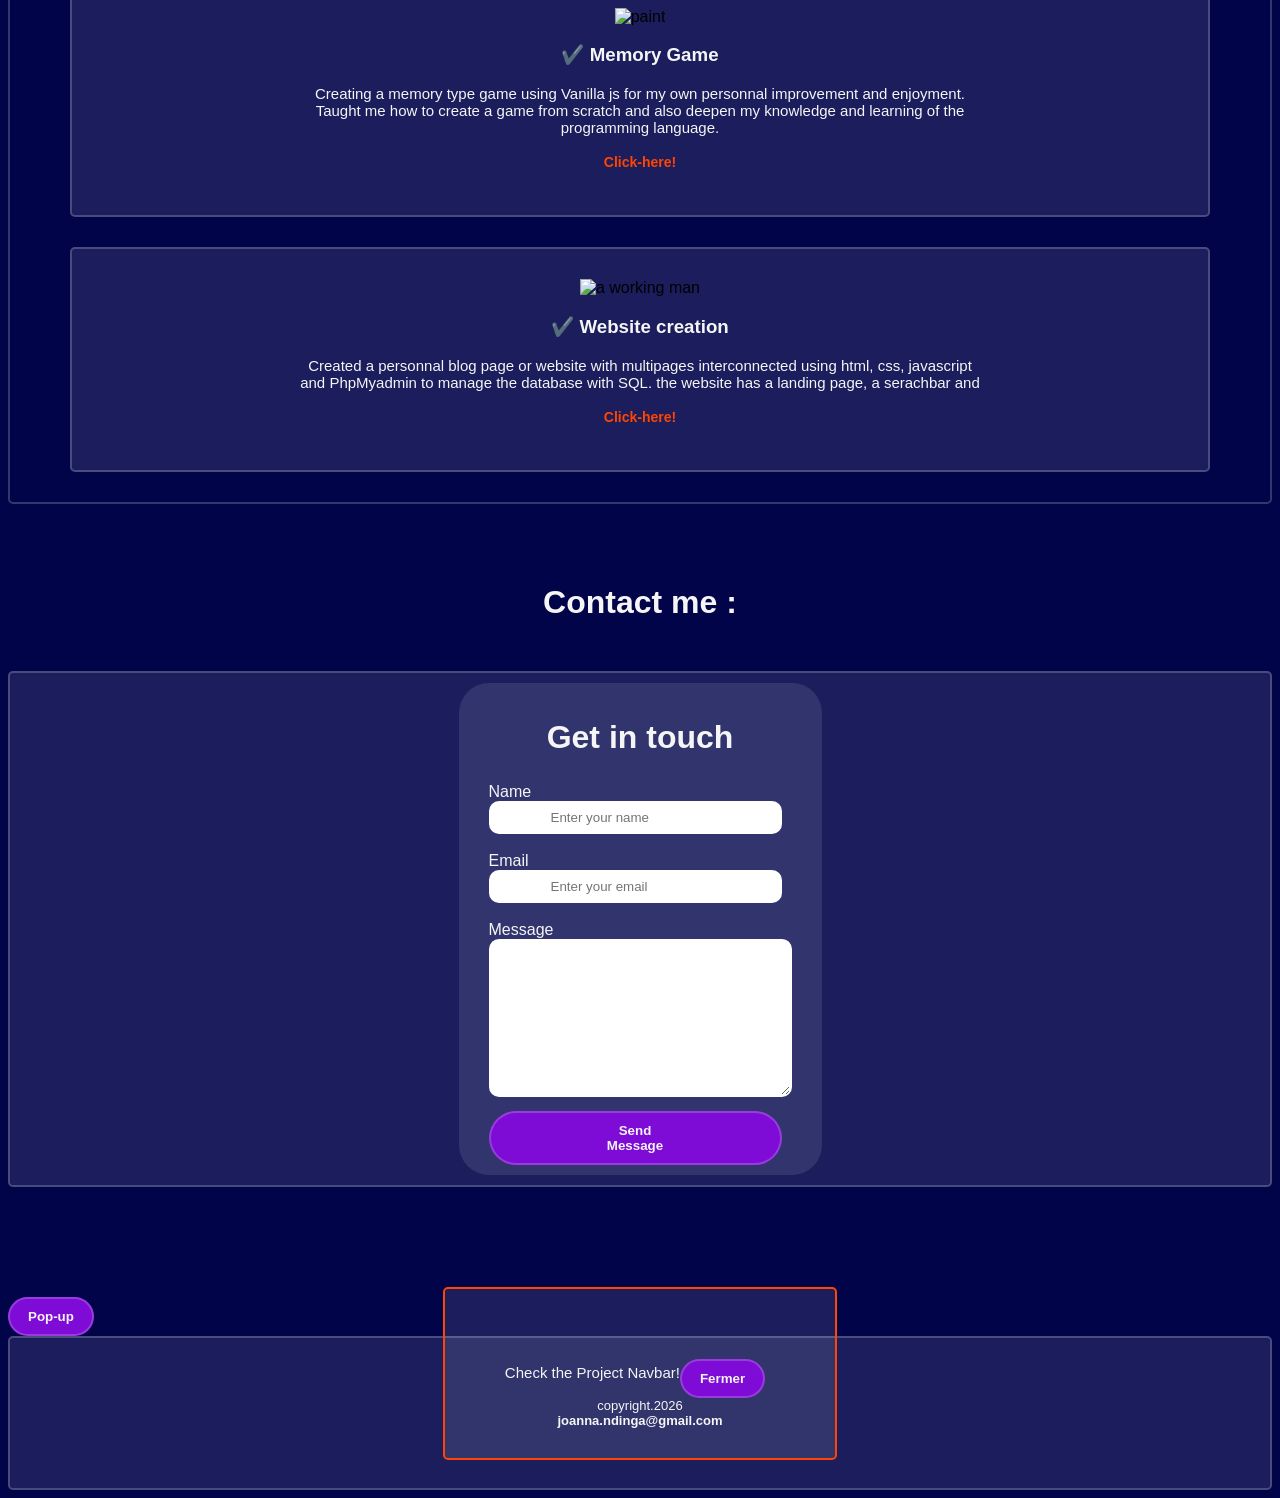
==== commit 148054f5: "Update index.html" ====
--- a/index.html
+++ b/index.html
@@ -25,7 +25,7 @@
     <button class="bt">Projects</button>
     <div class="topic">
         <a href="/projects.html">Projects</a>
-        <a href="https://medical-website-1p76.vercel.app/" target="_blank">Websites</a>
+        <a href="https://medical-website-1p76.vercel.app/">Websites</a>
     </div>
 </div>
 
@@ -88,7 +88,7 @@
 <p>These are various previous personal work that i achieved during my free time<br>
 but there are also some school homeworks mixed together as well using software<br>
 like photoshop, illustrator and blender for 3D rendering and animation.<br>
-<br><a href="projects.html" target="_blank"><span style="color: orangered; font-weight: bold;">Check-Me!</span></a></p>
+<br><a href="projects.html" target="_blank"><span style="color: orangered; font-weight: bold;">Click-here!</span></a></p>
 </section>
 
 <section class="cards">
@@ -98,7 +98,7 @@
 <p>Creating a memory type game using Vanilla js for my own personnal improvement and enjoyment.<br>
 Taught me how to create a game from scratch and also deepen my knowledge and learning of the<br>
 programming language.<br>
-<br><a href="https://memory-game-three-lake.vercel.app/" target="_blank"><span style="color: orangered; font-weight: bold;">Check-Me!</span></a></p>
+<br><a href="https://memory-game-three-lake.vercel.app/" target="_blank"><span style="color: orangered; font-weight: bold;">Click-here!</span></a></p>
 </section>
 
 <section class="cards">
@@ -107,7 +107,7 @@
 <h3>✔️ Website creation</h3>
 <p>Created a personnal blog page or website with multipages interconnected using html, css, javascript<br>
 and PhpMyadmin to manage the database with SQL. the website has a landing page, a serachbar and<br>
-<br><a href="https://medical-website-1p76.vercel.app/" target="_blank"><span style="color: orangered; font-weight: bold;">Check-Me!</span></a></p>
+<br><a href="https://medical-website-1p76.vercel.app/" target="_blank"><span style="color: orangered; font-weight: bold;">Click-here!</span></a></p>
 </section>
 </div>
 
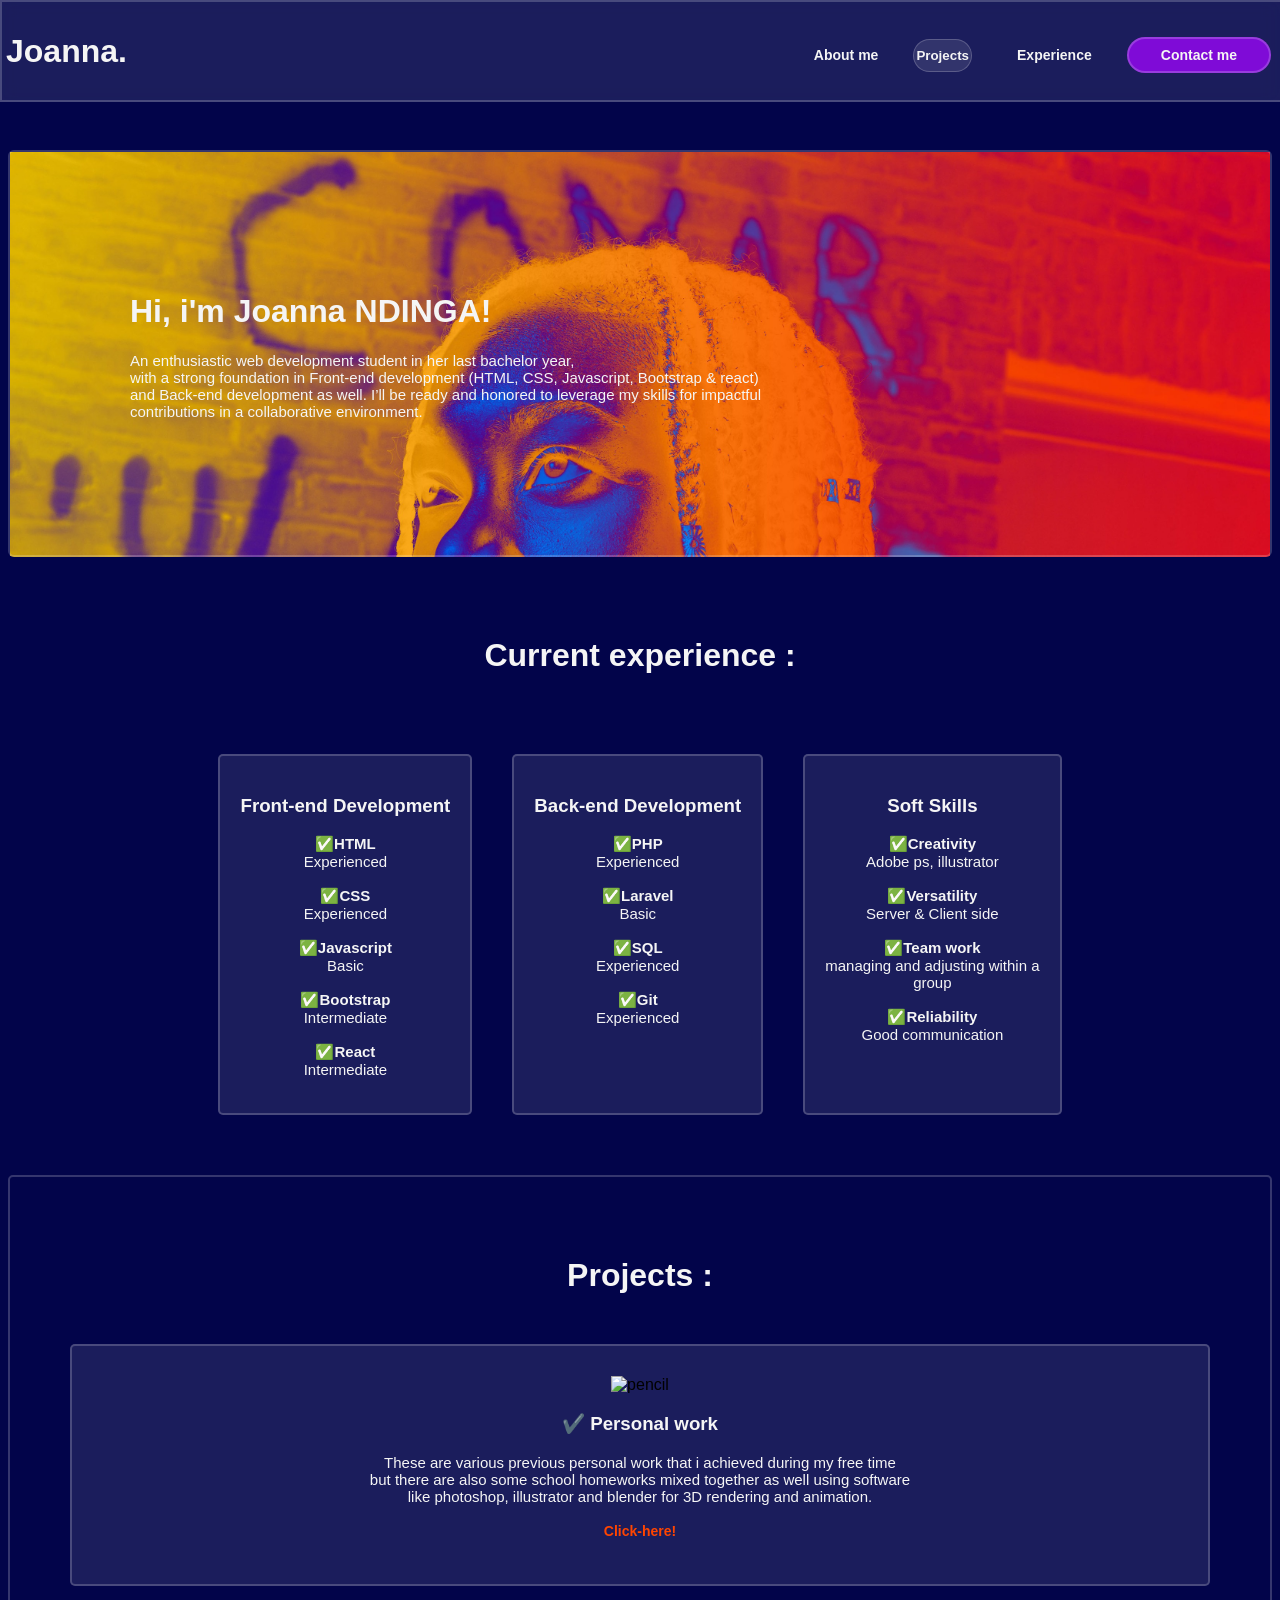
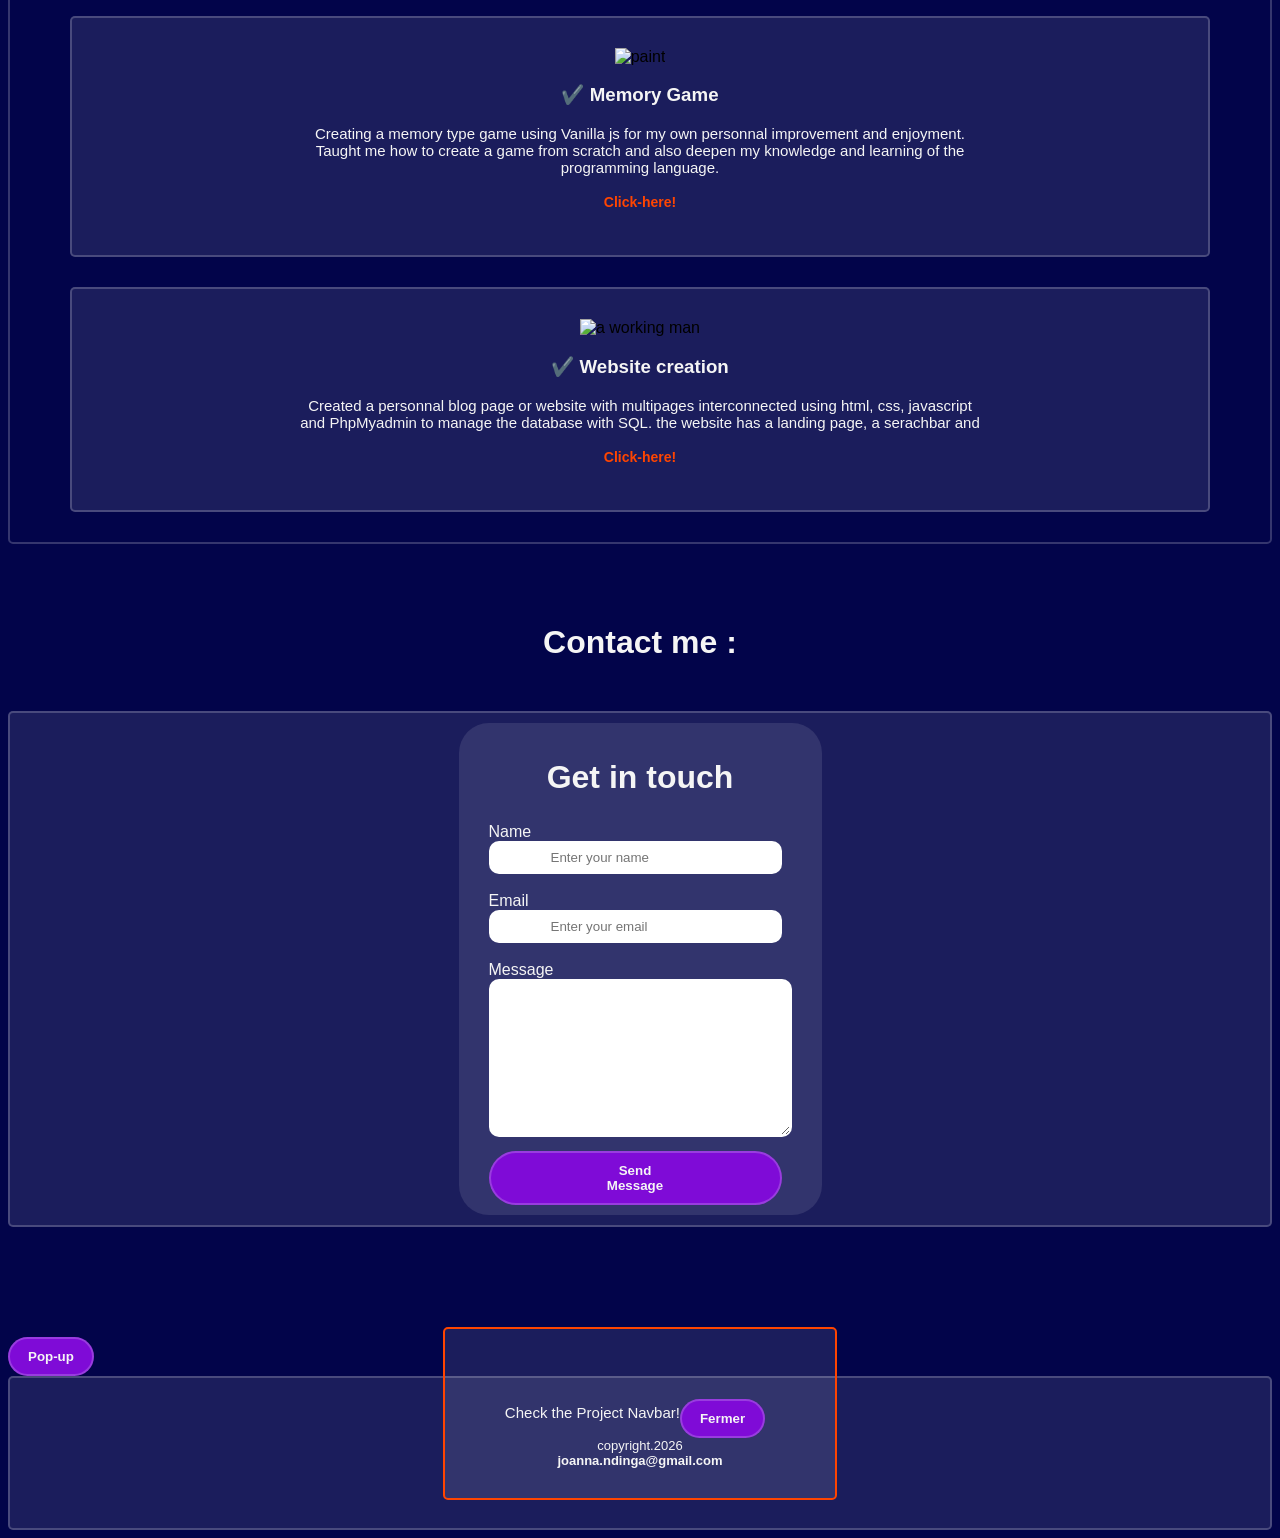
==== commit ae60d9a4: "few changes added" ====
--- a/index.html
+++ b/index.html
@@ -24,8 +24,8 @@
 <div class="dropdown">
     <button class="bt">Projects</button>
     <div class="topic">
-        <a href="/projects.html">Projects</a>
-        <a href="https://medical-website-1p76.vercel.app/">Websites</a>
+        <a href="/projects.html" target="_blank">Projects</a>
+        <a href="https://medical-website-1p76.vercel.app/" target="_blank">Websites</a>
     </div>
 </div>
 
--- a/styles.css
+++ b/styles.css
@@ -123,7 +123,7 @@
   background-size:cover;
   position: relative;
   border: 2px solid rgba(255, 255, 255, .2);
-  padding: 100px;
+  padding: 120px;
   margin-top: 150px;
   border-radius: 6px;
   transition: ease 1s;
@@ -292,7 +292,7 @@
   }
 }
 
-@media (max-width: 940px) {
+@media (max-width: 275.98px) {
   .dropdown .topic {
     display: table-column;
   }
@@ -320,6 +320,20 @@
     opacity: 1;
     scale: 1;
   }
+}
+
+p, h1, h2, h3 {
+  animation-name: slideUpAnimation;
+  animation-duration: 1.4s;
+  animation-timing-function: ease;
+  animation-iteration-count: 1;
+  animation-direction: normal;
+  animation-fill-mode: both;
+}
+
+@keyframes slideUpAnimation {
+  0% { transform: translateY(100px); opacity: 0; }
+  100% { transform: translateY(0); opacity: 1; }
 }
 
 .view, .block {
